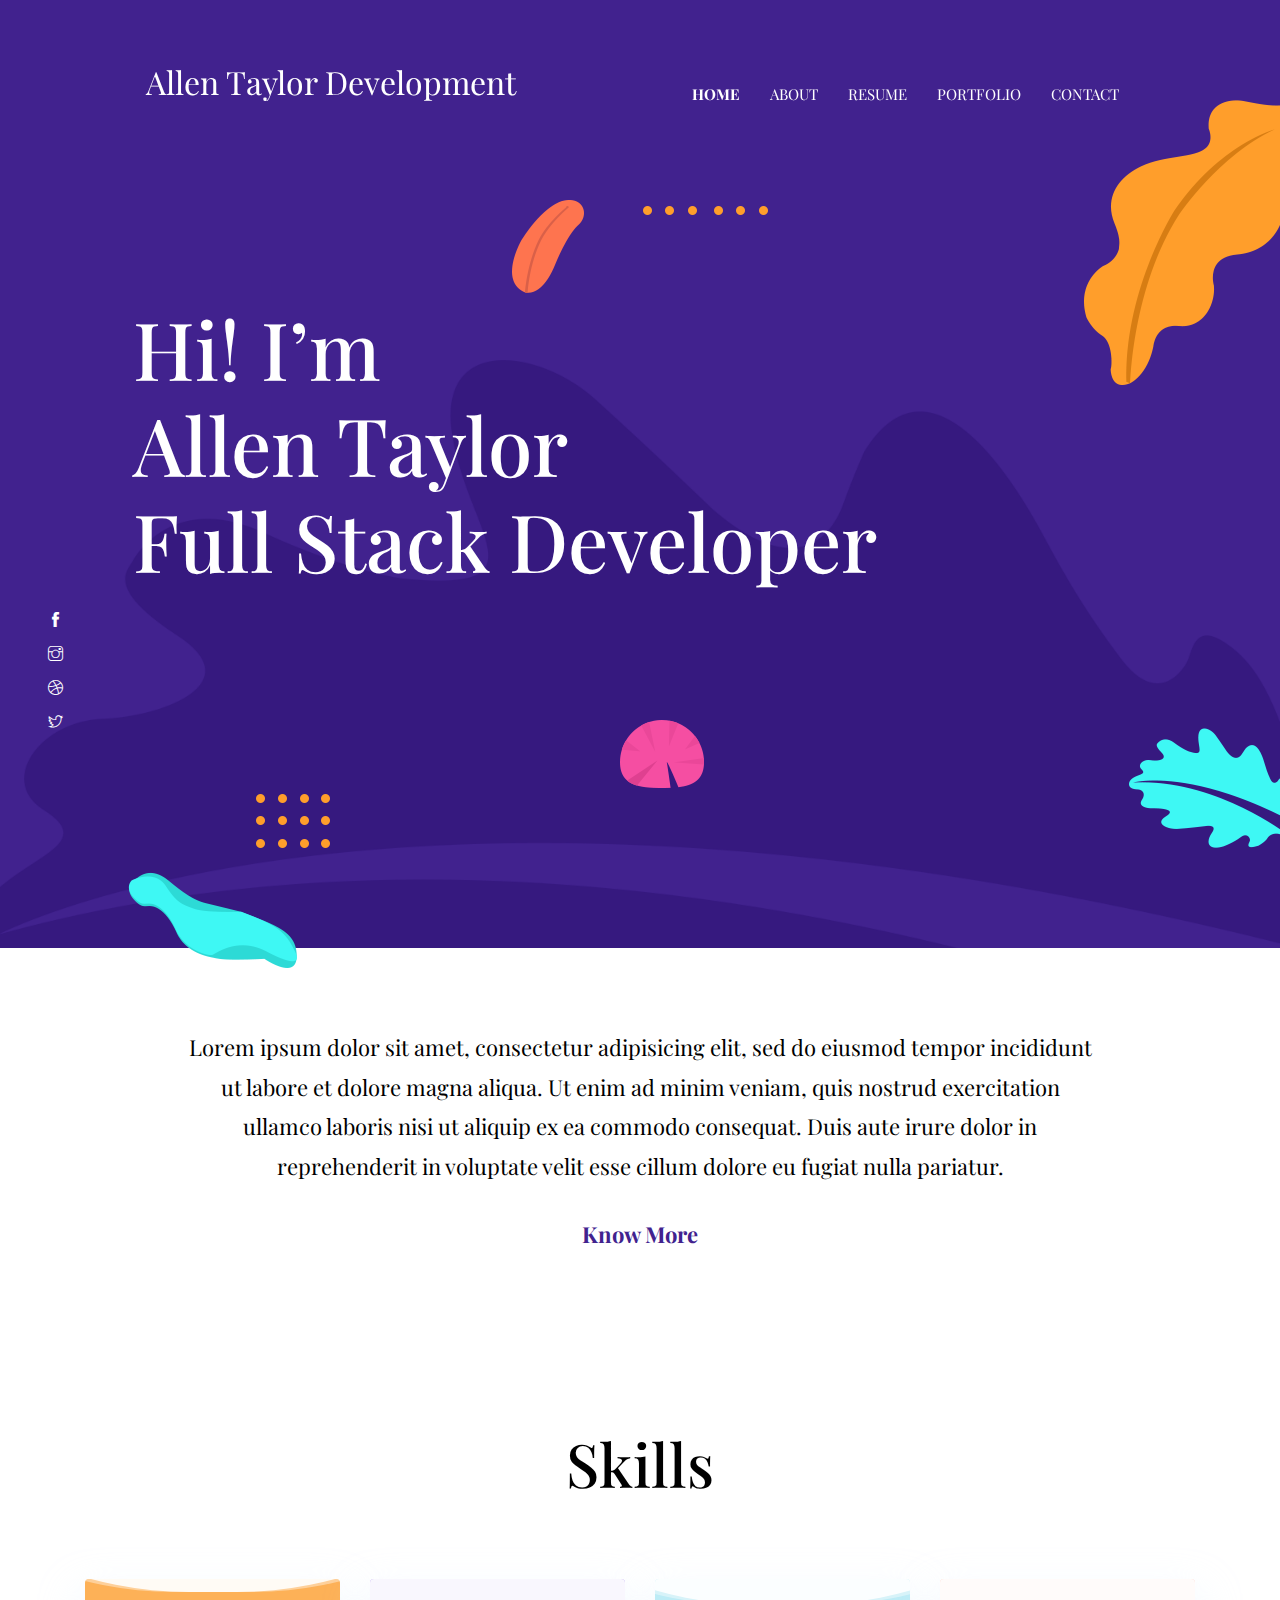
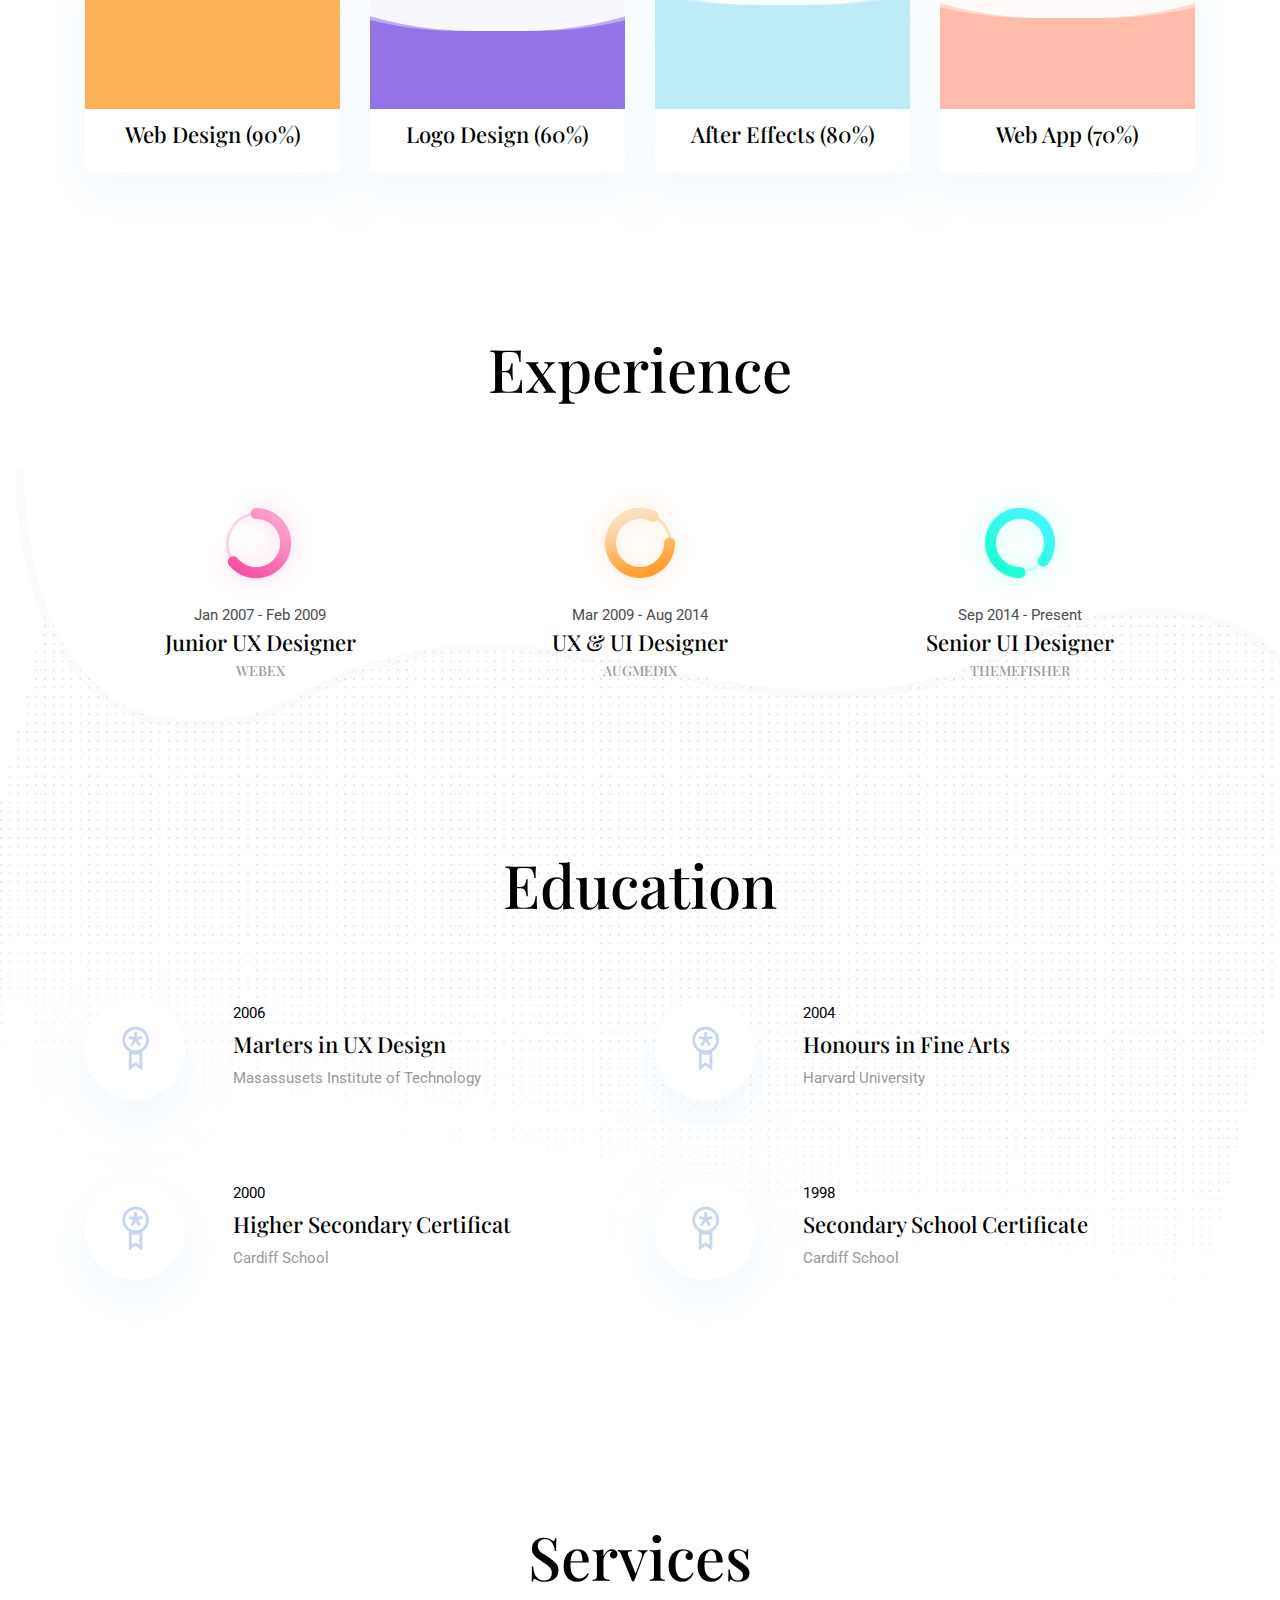
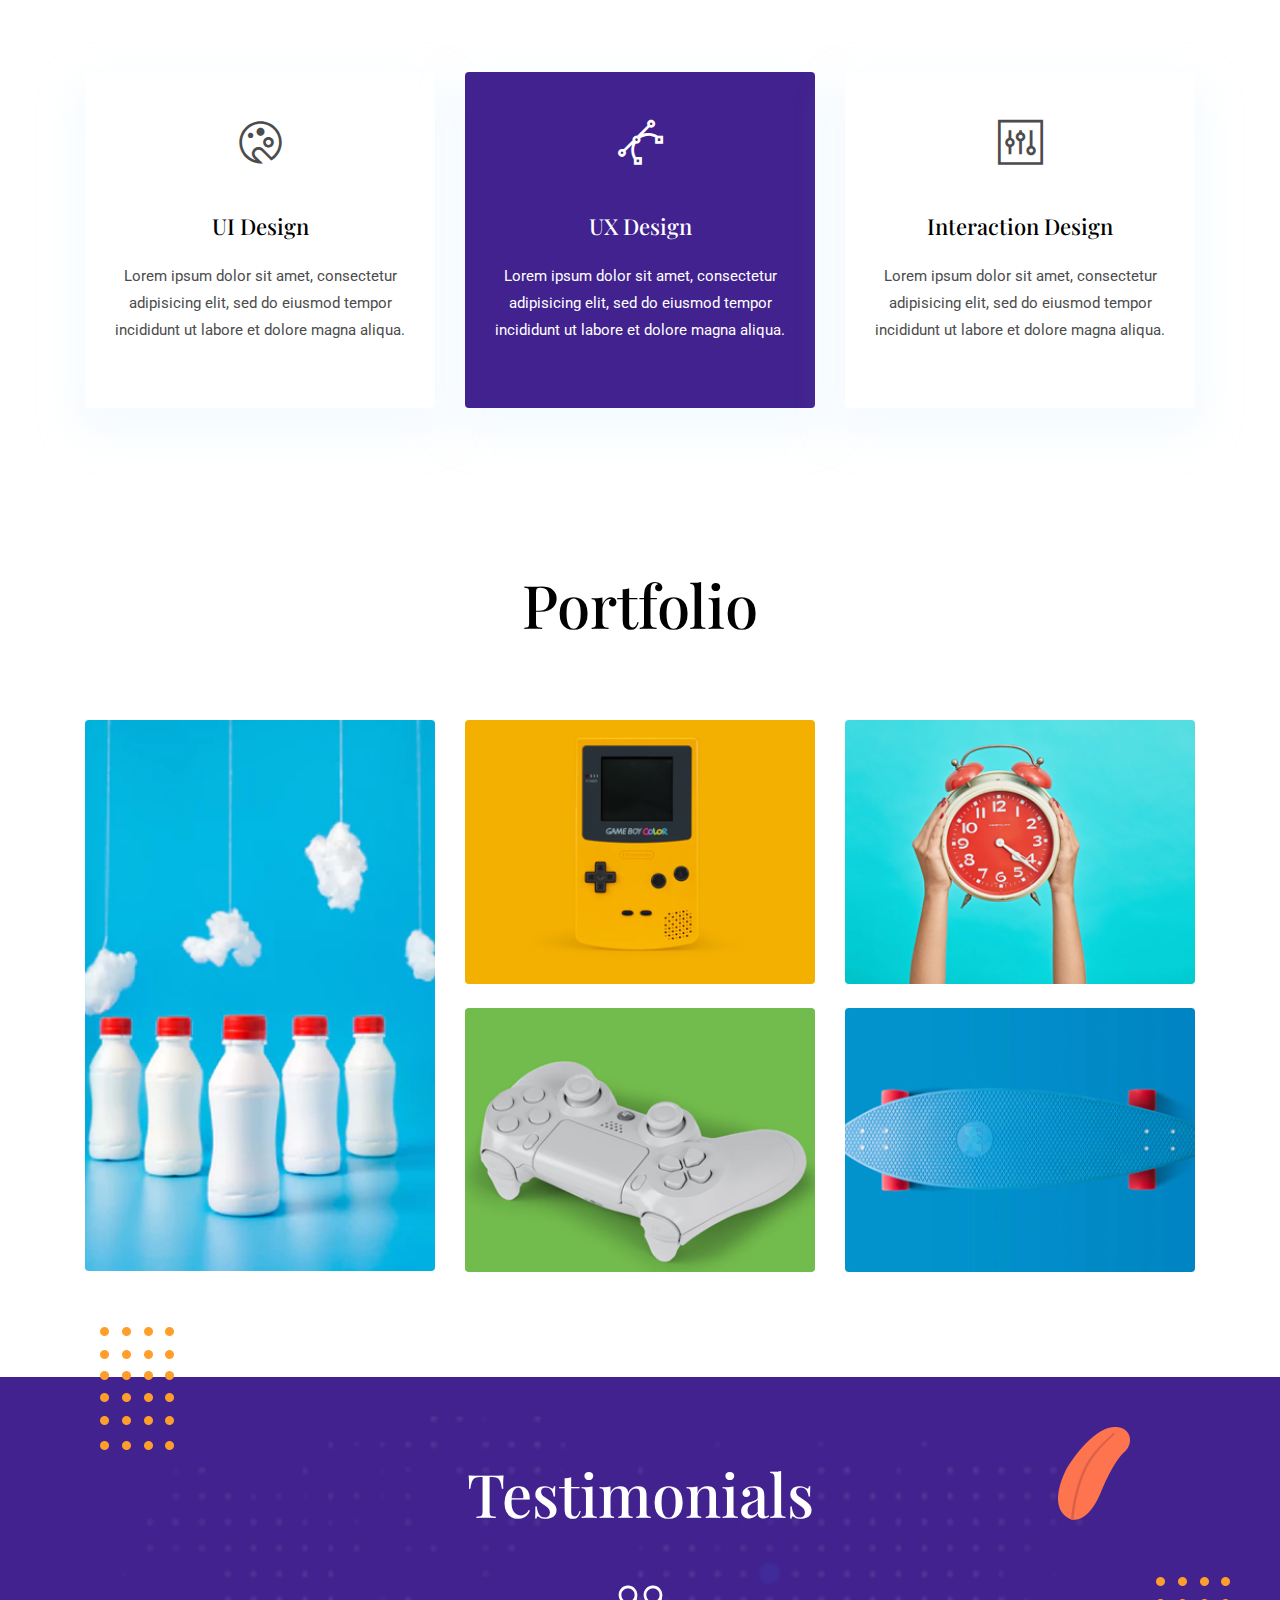
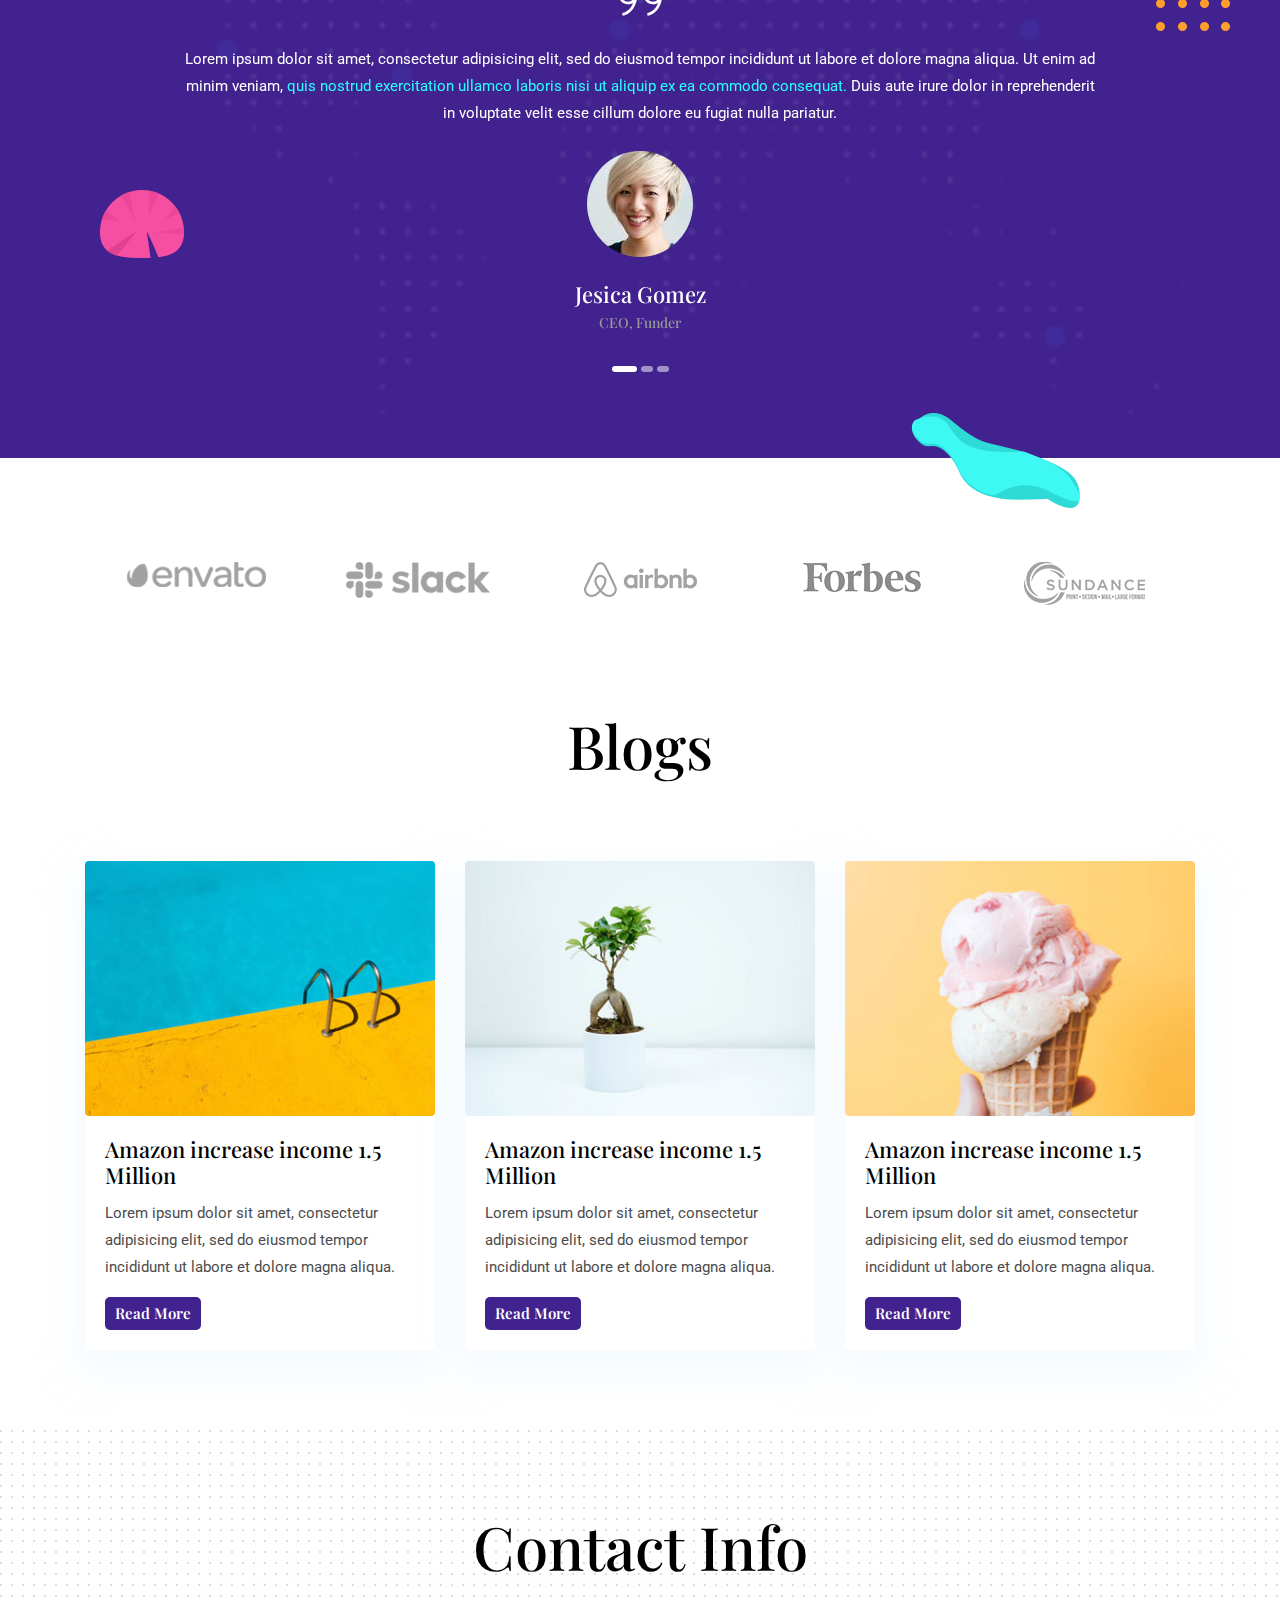
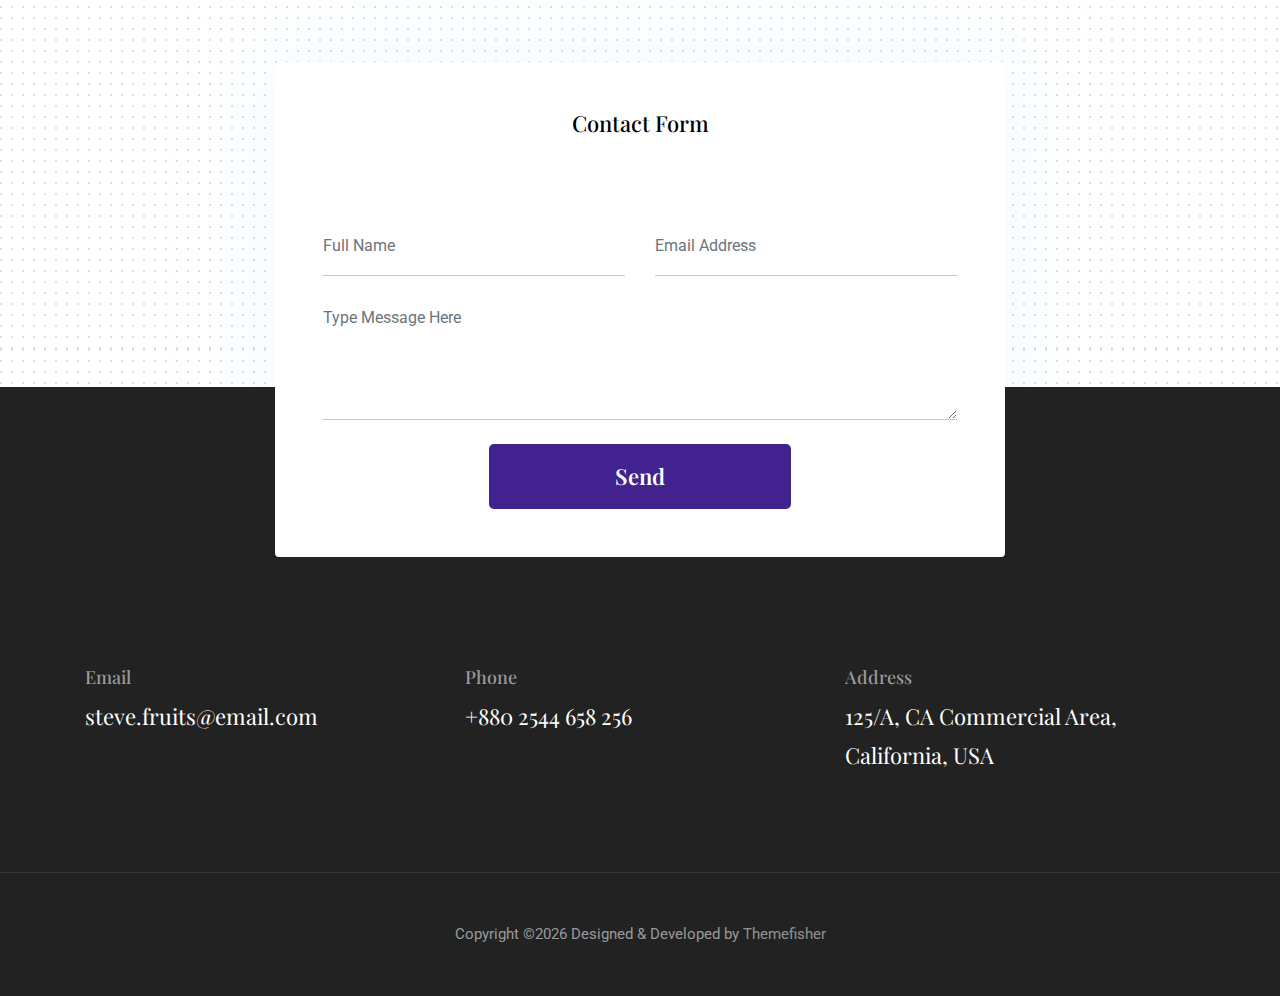
==== index.html @ 37cd65c7 "first commit" ====
<!--
 // WEBSITE: https://themefisher.com
 // TWITTER: https://twitter.com/themefisher
 // FACEBOOK: https://www.facebook.com/themefisher
 // GITHUB: https://github.com/themefisher/
-->

<!-- 
THEME: Kross - Creative Portfolio Template
VERSION: 1.0.0
AUTHOR: Themefisher

HOMEPAGE: https://themefisher.com/products/kross-creative-portfolio-template/
DEMO: https://demo.themefisher.com/kross/
GITHUB: https://github.com/themefisher/meghna-onepage-html5-business-template

Get HUGO Version : https://gethugothemes.com/products/kross-hugo-theme/

WEBSITE: https://themefisher.com
TWITTER: https://twitter.com/themefisher
FACEBOOK: https://www.facebook.com/themefisher
-->

<!DOCTYPE html>
<html lang="en">
<head>

  <!-- Basic Page Needs
  ================================================== -->
  <meta charset="utf-8">
  <title>Allen Taylor - Personal Site</title>

  <!-- Mobile Specific Metas
  ================================================== -->
  <meta http-equiv="X-UA-Compatible" content="IE=edge">
  <meta name="description" content="Creative Portfolio Template">
  <meta name="viewport" content="width=device-width, initial-scale=1.0, maximum-scale=5.0">
  <meta name="author" content="Themefisher">
  <meta name="generator" content="Themefisher Kross Template v1.0">
  <!-- Favicon -->
  <link rel="shortcut icon" type="image/x-icon" href="images/favicon.png" />
  
  <!-- ** Plugins Needed for the Project ** -->
  <!-- Bootstrap -->
  <link rel="stylesheet" href="plugins/bootstrap/bootstrap.min.css">
  <!-- slick slider -->
  <link rel="stylesheet" href="plugins/slick/slick.css">
  <!-- themefy-icon -->
  <link rel="stylesheet" href="plugins/themify-icons/themify-icons.css">

  <!-- Main Stylesheet -->
  <link href="css/style.css" rel="stylesheet">

</head>
<body>
  

<header class="navigation fixed-top">
  <nav class="navbar navbar-expand-lg navbar-dark">
    <a class="navbar-brand font-tertiary h3" href="index.html" id="header">
      <p> Allen Taylor Development</p>
    </a>
    <button class="navbar-toggler" type="button" data-toggle="collapse" data-target="#navigation"
      aria-controls="navigation" aria-expanded="false" aria-label="Toggle navigation">
      <span class="navbar-toggler-icon"></span>
    </button>

    <div class="collapse navbar-collapse text-center" id="navigation">
      <ul class="navbar-nav ml-auto">
        <li class="nav-item active">
          <a class="nav-link" href="index.html">Home</a>
        </li>
        <li class="nav-item">
          <a class="nav-link" href="about.html">about</a>
        </li>
        <li class="nav-item">
          <a class="nav-link" href="resume.html">Resume</a>
        </li>
        <li class="nav-item">
          <a class="nav-link" href="portfolio.html">Portfolio</a>
        </li>
        <li class="nav-item">
          <a class="nav-link" href="contact.html">Contact</a>
        </li>
      </ul>
    </div>
  </nav>
</header>

<!-- hero area -->
<section class="hero-area bg-primary" id="parallax">
  <div class="container">
    <div class="row">
      <div class="col-lg-11 mx-auto">
        <h1 class="text-white font-tertiary">Hi! I’m <br> Allen Taylor <br> Full Stack Developer</h1>
      </div>
    </div>
  </div>
  <div class="layer-bg w-100">
    <img class="img-fluid w-100" src="images/illustrations/leaf-bg.png" alt="bg-shape">
  </div>
  <div class="layer" id="l2">
    <img src="images/illustrations/dots-cyan.png" alt="bg-shape">
  </div>
  <div class="layer" id="l3">
    <img src="images/illustrations/leaf-orange.png" alt="bg-shape">
  </div>
  <div class="layer" id="l4">
    <img src="images/illustrations/dots-orange.png" alt="bg-shape">
  </div>
  <div class="layer" id="l5">
    <img src="images/illustrations/leaf-yellow.png" alt="bg-shape">
  </div>
  <div class="layer" id="l6">
    <img src="images/illustrations/leaf-cyan.png" alt="bg-shape">
  </div>
  <div class="layer" id="l7">
    <img src="images/illustrations/dots-group-orange.png" alt="bg-shape">
  </div>
  <div class="layer" id="l8">
    <img src="images/illustrations/leaf-pink-round.png" alt="bg-shape">
  </div>
  <div class="layer" id="l9">
    <img src="images/illustrations/leaf-cyan-2.png" alt="bg-shape">
  </div>
  <!-- social icon -->
  <ul class="list-unstyled ml-5 mt-3 position-relative zindex-1">
    <li class="mb-3"><a class="text-white" href="https://themefisher.com/"><i class="ti-facebook"></i></a></li>
    <li class="mb-3"><a class="text-white" href="https://themefisher.com/"><i class="ti-instagram"></i></a></li>
    <li class="mb-3"><a class="text-white" href="https://themefisher.com/"><i class="ti-dribbble"></i></a></li>
    <li class="mb-3"><a class="text-white" href="https://themefisher.com/"><i class="ti-twitter"></i></a></li>
  </ul>
  <!-- /social icon -->
</section>
<!-- /hero area -->

<!-- about -->
<section class="section">
  <div class="container">
    <div class="row">
      <div class="col-lg-10 mx-auto text-center">
        <p class="font-secondary paragraph-lg text-dark">Lorem ipsum dolor sit amet, consectetur adipisicing elit, sed
          do eiusmod tempor incididunt ut labore et dolore magna aliqua. Ut enim ad minim veniam, quis nostrud
          exercitation ullamco laboris nisi ut aliquip ex ea commodo consequat. Duis aute irure dolor in reprehenderit
          in voluptate velit esse cillum dolore eu fugiat nulla pariatur.</p>
        <a href="about.html" class="btn btn-transparent">know more</a>
      </div>
    </div>
  </div>
</section>
<!-- /about -->

<!-- skills -->
<section class="section">
  <div class="container">
    <div class="row">
      <div class="col-lg-12 text-center">
        <h2 class="section-title">Skills</h2>
      </div>
      <div class="col-lg-3 col-sm-6 mb-4 mb-lg-0">
        <div class="card shadow text-center">
          <div class="position-relative rounded-top progress-wrapper" data-color="#fdb157">
            <div class="wave" data-progress="90%"></div>
          </div>
          <div class="card-footer bg-white">
            <h4 class="card-title">Web Design (90%)</h4>
          </div>
        </div>
      </div>
      <div class="col-lg-3 col-sm-6 mb-4 mb-lg-0">
        <div class="card shadow text-center">
          <div class="position-relative rounded-top progress-wrapper" data-color="#9473e6">
            <div class="wave" data-progress="60%"></div>
          </div>
          <div class="card-footer bg-white">
            <h4 class="card-title">Logo Design (60%)</h4>
          </div>
        </div>
      </div>
      <div class="col-lg-3 col-sm-6 mb-4 mb-lg-0">
        <div class="card shadow text-center">
          <div class="position-relative rounded-top progress-wrapper" data-color="#bdecf6">
            <div class="wave" data-progress="80%"></div>
          </div>
          <div class="card-footer bg-white">
            <h4 class="card-title">After Effects (80%)</h4>
          </div>
        </div>
      </div>
      <div class="col-lg-3 col-sm-6 mb-4 mb-lg-0">
        <div class="card shadow text-center">
          <div class="position-relative rounded-top progress-wrapper" data-color="#ffbcaa">
            <div class="wave" data-progress="70%"></div>
          </div>
          <div class="card-footer bg-white">
            <h4 class="card-title">Web App (70%)</h4>
          </div>
        </div>
      </div>
    </div>
  </div>
</section>
<!-- /skills -->

<!-- experience -->
<section class="section">
  <div class="container">
    <div class="row justify-content-around">
      <div class="col-lg-12 text-center">
        <h2 class="section-title">Experience</h2>
      </div>
      <div class="col-lg-3 col-md-4 text-center">
        <img src="images/experience/icon-1.png" alt="icon">
        <p class="mb-0">Jan 2007 - Feb 2009</p>
        <h4>Junior UX Designer</h4>
        <h6 class="text-light">WEBEX</h6>
      </div>
      <div class="col-lg-3 col-md-4 text-center">
        <img src="images/experience/icon-2.png" alt="icon">
        <p class="mb-0">Mar 2009 - Aug 2014</p>
        <h4>UX & UI Designer</h4>
        <h6 class="text-light">AUGMEDIX</h6>
      </div>
      <div class="col-lg-3 col-md-4 text-center">
        <img src="images/experience/icon-3.png" alt="icon">
        <p class="mb-0">Sep 2014 - Present</p>
        <h4>Senior UI Designer</h4>
        <h6 class="text-light">THEMEFISHER</h6>
      </div>
    </div>
  </div>
</section>
<!-- ./experience -->

<!-- education -->
<section class="section position-relative">
  <div class="container">
    <div class="row">
      <div class="col-lg-12 text-center">
        <h2 class="section-title">Education</h2>
      </div>
      <div class="col-lg-6 col-md-6 mb-80">
        <div class="d-flex">
          <div class="mr-lg-5 mr-3">
            <i class="ti-medall icon icon-light icon-bg bg-white shadow rounded-circle d-block"></i>
          </div>
          <div>
            <p class="text-dark mb-1">2006</p>
            <h4>Marters in UX Design</h4>
            <p class="mb-0 text-light">Masassusets Institute of Technology</p>
          </div>
        </div>
      </div>
      <div class="col-lg-6 col-md-6 mb-80">
        <div class="d-flex">
          <div class="mr-lg-5 mr-3">
            <i class="ti-medall icon icon-light icon-bg bg-white shadow rounded-circle d-block"></i>
          </div>
          <div>
            <p class="text-dark mb-1">2004</p>
            <h4>Honours in Fine Arts</h4>
            <p class="mb-0 text-light">Harvard University</p>
          </div>
        </div>
      </div>
      <div class="col-lg-6 col-md-6 mb-80">
        <div class="d-flex">
          <div class="mr-lg-5 mr-3">
            <i class="ti-medall icon icon-light icon-bg bg-white shadow rounded-circle d-block"></i>
          </div>
          <div>
            <p class="text-dark mb-1">2000</p>
            <h4>Higher Secondary Certificat</h4>
            <p class="mb-0 text-light">Cardiff School</p>
          </div>
        </div>
      </div>
      <div class="col-lg-6 col-md-6 mb-80">
        <div class="d-flex">
          <div class="mr-lg-5 mr-3">
            <i class="ti-medall icon icon-light icon-bg bg-white shadow rounded-circle d-block"></i>
          </div>
          <div>
            <p class="text-dark mb-1">1998</p>
            <h4>Secondary School Certificate</h4>
            <p class="mb-0 text-light">Cardiff School</p>
          </div>
        </div>
      </div>
    </div>
  </div>
  <!-- bg image -->
  <img class="img-fluid edu-bg-image w-100" src="images/backgrounds/education-bg.png" alt="bg-image">
</section>
<!-- /education -->

<!-- services -->
<section class="section">
  <div class="container">
    <div class="row">
      <div class="col-12 text-center">
        <h2 class="section-title">Services</h2>
      </div>
      <div class="col-md-4 mb-4 mb-md-0">
        <div class="card hover-shadow shadow">
          <div class="card-body text-center px-4 py-5">
            <i class="ti-palette icon mb-5 d-inline-block"></i>
            <h4 class="mb-4">UI Design</h4>
            <p>Lorem ipsum dolor sit amet, consectetur adipisicing elit, sed do eiusmod tempor incididunt ut labore et
              dolore magna aliqua.</p>
          </div>
        </div>
      </div>
      <div class="col-md-4 mb-4 mb-md-0">
        <div class="card active-bg-primary hover-shadow shadow">
          <div class="card-body text-center px-4 py-5">
            <i class="ti-vector icon mb-5 d-inline-block"></i>
            <h4 class="mb-4">UX Design</h4>
            <p>Lorem ipsum dolor sit amet, consectetur adipisicing elit, sed do eiusmod tempor incididunt ut labore et
              dolore magna aliqua.</p>
          </div>
        </div>
      </div>
      <div class="col-md-4 mb-4 mb-md-0">
        <div class="card hover-shadow shadow">
          <div class="card-body text-center px-4 py-5">
            <i class="ti-panel icon mb-5 d-inline-block"></i>
            <h4 class="mb-4">Interaction Design</h4>
            <p>Lorem ipsum dolor sit amet, consectetur adipisicing elit, sed do eiusmod tempor incididunt ut labore et
              dolore magna aliqua.</p>
          </div>
        </div>
      </div>
    </div>
  </div>
</section>
<!-- /services -->

<!-- portfolio -->
<section class="section">
  <div class="container">
    <div class="row">
      <div class="col-12 text-center">
        <h2 class="section-title">Portfolio</h2>
      </div>
    </div>
    <div class="row shuffle-wrapper">
      <div class="col-lg-4 col-6 mb-4 shuffle-item">
        <div class="position-relative rounded hover-wrapper">
          <img src="images/portfolio/item-1.png" alt="portfolio-image" class="img-fluid rounded w-100">
          <div class="hover-overlay">
            <div class="hover-content">
              <a class="btn btn-light btn-sm" href="#!">view project</a>
            </div>
          </div>
        </div>
      </div>
      <div class="col-lg-4 col-6 mb-4 shuffle-item">
        <div class="position-relative rounded hover-wrapper">
          <img src="images/portfolio/item-2.png" alt="portfolio-image" class="img-fluid rounded w-100">
          <div class="hover-overlay">
            <div class="hover-content">
              <a class="btn btn-light btn-sm" href="#!">view project</a>
            </div>
          </div>
        </div>
      </div>
      <div class="col-lg-4 col-6 mb-4 shuffle-item">
        <div class="position-relative rounded hover-wrapper">
          <img src="images/portfolio/item-3.png" alt="portfolio-image" class="img-fluid rounded w-100">
          <div class="hover-overlay">
            <div class="hover-content">
              <a class="btn btn-light btn-sm" href="#!">view project</a>
            </div>
          </div>
        </div>
      </div>
      <div class="col-lg-4 col-6 mb-4 shuffle-item">
        <div class="position-relative rounded hover-wrapper">
          <img src="images/portfolio/item-4.png" alt="portfolio-image" class="img-fluid rounded w-100">
          <div class="hover-overlay">
            <div class="hover-content">
              <a class="btn btn-light btn-sm" href="#!">view project</a>
            </div>
          </div>
        </div>
      </div>
      <div class="col-lg-4 col-6 mb-4 shuffle-item">
        <div class="position-relative rounded hover-wrapper">
          <img src="images/portfolio/item-5.png" alt="portfolio-image" class="img-fluid rounded w-100">
          <div class="hover-overlay">
            <div class="hover-content">
              <a class="btn btn-light btn-sm" href="#!">view project</a>
            </div>
          </div>
        </div>
      </div>
    </div>
  </div>
</section>
<!-- /portfolio -->

<!-- testimonial -->
<section class="section bg-primary position-relative testimonial-bg-shapes">
  <div class="container">
    <div class="row">
      <div class="col-12 text-center">
        <h2 class="section-title text-white mb-5">Testimonials</h2>
      </div>
      <div class="col-lg-10 mx-auto testimonial-slider">
        <!-- slider-item -->
        <div class="text-center testimonial-content">
          <i class="ti-quote-right text-white icon mb-4 d-inline-block"></i>
          <p class="text-white mb-4">Lorem ipsum dolor sit amet, consectetur adipisicing elit, sed do eiusmod tempor
            incididunt ut labore et dolore magna aliqua. Ut enim ad minim veniam, <strong>quis nostrud exercitation
              ullamco laboris nisi ut aliquip ex ea commodo consequat.</strong> Duis aute irure dolor in reprehenderit
            in voluptate velit esse cillum dolore eu fugiat nulla pariatur.</p>
          <img class="img-fluid rounded-circle mb-4 d-inline-block" src="images/testimonial/client-1.png"
            alt="client-image">
          <h4 class="text-white">Jesica Gomez</h4>
          <h6 class="text-light mb-4">CEO, Funder</h6>
        </div>
        <!-- slider-item -->
        <div class="text-center testimonial-content">
          <i class="ti-quote-right text-white icon mb-4 d-inline-block"></i>
          <p class="text-white mb-4">Lorem ipsum dolor sit amet, consectetur adipisicing elit, sed do eiusmod tempor
            incididunt ut labore et dolore magna aliqua. Ut enim ad minim veniam, <strong>quis nostrud exercitation
              ullamco
              laboris nisi ut aliquip ex ea commodo consequat.</strong> Duis aute irure dolor in reprehenderit in
            voluptate velit
            esse cillum dolore eu fugiat nulla pariatur.</p>
          <img class="img-fluid rounded-circle mb-4 d-inline-block" src="images/testimonial/client-1.png"
            alt="client-image">
          <h4 class="text-white">Jesica Gomez</h4>
          <h6 class="text-light mb-4">CEO, Funder</h6>
        </div>
        <!-- slider-item -->
        <div class="text-center testimonial-content">
          <i class="ti-quote-right text-white icon mb-4 d-inline-block"></i>
          <p class="text-white mb-4">Lorem ipsum dolor sit amet, consectetur adipisicing elit, sed do eiusmod tempor
            incididunt ut labore et dolore magna aliqua. Ut enim ad minim veniam, <strong>quis nostrud exercitation
              ullamco
              laboris nisi ut aliquip ex ea commodo consequat.</strong> Duis aute irure dolor in reprehenderit in
            voluptate velit
            esse cillum dolore eu fugiat nulla pariatur.</p>
          <img class="img-fluid rounded-circle mb-4 d-inline-block" src="images/testimonial/client-1.png"
            alt="client-image">
          <h4 class="text-white">Jesica Gomez</h4>
          <h6 class="text-light mb-4">CEO, Funder</h6>
        </div>
      </div>
    </div>
  </div>
  <!-- bg shapes -->
  <img src="images/backgrounds/map.png" alt="map" class="img-fluid bg-map">
  <img src="images/illustrations/dots-group-v.png" alt="bg-shape" class="img-fluid bg-shape-1">
  <img src="images/illustrations/leaf-orange.png" alt="bg-shape" class="img-fluid bg-shape-2">
  <img src="images/illustrations/dots-group-sm.png" alt="bg-shape" class="img-fluid bg-shape-3">
  <img src="images/illustrations/leaf-pink-round.png" alt="bg-shape" class="img-fluid bg-shape-4">
  <img src="images/illustrations/leaf-cyan.png" alt="bg-shape" class="img-fluid bg-shape-5">
</section>
<!-- /testimonial -->

<!-- client logo slider -->
<section class="section pb-0">
  <div class="container">
    <div class="client-logo-slider d-flex align-items-center">
      <a href="contact.html" class="text-center d-block outline-0 p-4"><img class="d-unset img-fluid"
          src="images/clients-logo/client-logo-1.png" alt="client-logo"></a>
      <a href="contact.html" class="text-center d-block outline-0 p-4"><img class="d-unset img-fluid"
          src="images/clients-logo/client-logo-2.png" alt="client-logo"></a>
      <a href="contact.html" class="text-center d-block outline-0 p-4"><img class="d-unset img-fluid"
          src="images/clients-logo/client-logo-3.png" alt="client-logo"></a>
      <a href="contact.html" class="text-center d-block outline-0 p-4"><img class="d-unset img-fluid"
          src="images/clients-logo/client-logo-4.png" alt="client-logo"></a>
      <a href="contact.html" class="text-center d-block outline-0 p-4"><img class="d-unset img-fluid"
          src="images/clients-logo/client-logo-5.png" alt="client-logo"></a>
      <a href="contact.html" class="text-center d-block outline-0 p-4"><img class="d-unset img-fluid"
          src="images/clients-logo/client-logo-1.png" alt="client-logo"></a>
      <a href="contact.html" class="text-center d-block outline-0 p-4"><img class="d-unset img-fluid"
          src="images/clients-logo/client-logo-2.png" alt="client-logo"></a>
      <a href="contact.html" class="text-center d-block outline-0 p-4"><img class="d-unset img-fluid"
          src="images/clients-logo/client-logo-3.png" alt="client-logo"></a>
      <a href="contact.html" class="text-center d-block outline-0 p-4"><img class="d-unset img-fluid"
          src="images/clients-logo/client-logo-4.png" alt="client-logo"></a>
      <a href="contact.html" class="text-center d-block outline-0 p-4"><img class="d-unset img-fluid"
          src="images/clients-logo/client-logo-5.png" alt="client-logo"></a>
    </div>
  </div>
</section>
<!-- /client logo slider -->

<!-- blog -->
<section class="section">
  <div class="container">
    <div class="row">
      <div class="col-12 text-center">
        <h2 class="section-title">Blogs</h2>
      </div>
      <div class="col-lg-4 col-sm-6 mb-4 mb-lg-0">
        <article class="card shadow">
          <img class="rounded card-img-top" src="images/blog/post-3.jpg" alt="post-thumb">
          <div class="card-body">
            <h4 class="card-title"><a class="text-dark" href="blog-single.html">Amazon increase income 1.5 Million</a>
            </h4>
            <p class="cars-text">Lorem ipsum dolor sit amet, consectetur adipisicing elit, sed do eiusmod tempor
              incididunt ut labore et
              dolore magna aliqua.</p>
            <a href="blog-single.html" class="btn btn-xs btn-primary">Read More</a>
          </div>
        </article>
      </div>
      <div class="col-lg-4 col-sm-6 mb-4 mb-lg-0">
        <article class="card shadow">
          <img class="rounded card-img-top" src="images/blog/post-4.jpg" alt="post-thumb">
          <div class="card-body">
            <h4 class="card-title"><a class="text-dark" href="blog-single.html">Amazon increase income 1.5 Million</a>
            </h4>
            <p class="cars-text">Lorem ipsum dolor sit amet, consectetur adipisicing elit, sed do eiusmod tempor
              incididunt ut labore et
              dolore magna aliqua.</p>
            <a href="blog-single.html" class="btn btn-xs btn-primary">Read More</a>
          </div>
        </article>
      </div>
      <div class="col-lg-4 col-sm-6 mb-4 mb-lg-0">
        <article class="card shadow">
          <img class="rounded card-img-top" src="images/blog/post-2.jpg" alt="post-thumb">
          <div class="card-body">
            <h4 class="card-title"><a class="text-dark" href="blog-single.html">Amazon increase income 1.5 Million</a>
            </h4>
            <p class="cars-text">Lorem ipsum dolor sit amet, consectetur adipisicing elit, sed do eiusmod tempor
              incididunt ut labore et
              dolore magna aliqua.</p>
            <a href="blog-single.html" class="btn btn-xs btn-primary">Read More</a>
          </div>
        </article>
      </div>
    </div>
  </div>
</section>
<!-- /blog -->

<!-- contact -->
<section class="section section-on-footer" data-background="images/backgrounds/bg-dots.png">
  <div class="container">
    <div class="row">
      <div class="col-12 text-center">
        <h2 class="section-title">Contact Info</h2>
      </div>
      <div class="col-lg-8 mx-auto">
        <div class="bg-white rounded text-center p-5 shadow-down">
          <h4 class="mb-80">Contact Form</h4>
          <form action="#" class="row">
            <div class="col-md-6">
              <input type="text" id="name" name="name" placeholder="Full Name" class="form-control px-0 mb-4" required>
            </div>
            <div class="col-md-6">
              <input type="email" id="email" name="email" placeholder="Email Address" class="form-control px-0 mb-4" required>
            </div>
            <div class="col-12">
              <textarea name="message" id="message" class="form-control px-0 mb-4"
                placeholder="Type Message Here" required></textarea>
            </div>
            <div class="col-lg-6 col-10 mx-auto">
              <button class="btn btn-primary w-100">send</button>
            </div>
          </form>
        </div>
      </div>
    </div>
  </div>
</section>
<!-- /contact -->

<!-- footer -->
<footer class="bg-dark footer-section">
  <div class="section">
    <div class="container">
      <div class="row">
        <div class="col-md-4">
          <h5 class="text-light">Email</h5>
          <p class="text-white paragraph-lg font-secondary">steve.fruits@email.com</p>
        </div>
        <div class="col-md-4">
          <h5 class="text-light">Phone</h5>
          <p class="text-white paragraph-lg font-secondary">+880 2544 658 256</p>
        </div>
        <div class="col-md-4">
          <h5 class="text-light">Address</h5>
          <p class="text-white paragraph-lg font-secondary">125/A, CA Commercial Area, California, USA</p>
        </div>
      </div>
    </div>
  </div>
  <div class="border-top text-center border-dark py-5">
    <p class="mb-0 text-light">Copyright &copy;<script>
        var CurrentYear = new Date().getFullYear()
        document.write(CurrentYear)
      </script> Designed &amp; Developed by <a class="text-white-50" href="Themefisher">Themefisher</a></p>
  </div>
</footer>
<!-- /footer -->

<!-- jQuery -->
<script src="plugins/jQuery/jquery.min.js"></script>
<!-- Bootstrap JS -->
<script src="plugins/bootstrap/bootstrap.min.js"></script>
<!-- slick slider -->
<script src="plugins/slick/slick.min.js"></script>
<!-- filter -->
<script src="plugins/shuffle/shuffle.min.js"></script>

<!-- Main Script -->
<script src="js/script.js"></script>

</body>
</html>
---- plugins/themify-icons/themify-icons.css ----
@font-face{font-family:themify;src:url(fonts/themify.eot?-fvbane);src:url(fonts/themify.eot?#iefix-fvbane) format('embedded-opentype'),url(fonts/themify.woff?-fvbane) format('woff'),url(fonts/themify.ttf?-fvbane) format('truetype'),url(fonts/themify.svg?-fvbane#themify) format('svg');font-weight:400;font-style:normal}[class*=" ti-"],[class^=ti-]{font-family:themify;speak:none;font-style:normal;font-weight:400;font-variant:normal;text-transform:none;line-height:1;-webkit-font-smoothing:antialiased;-moz-osx-font-smoothing:grayscale}.ti-wand:before{content:"\e600"}.ti-volume:before{content:"\e601"}.ti-user:before{content:"\e602"}.ti-unlock:before{content:"\e603"}.ti-unlink:before{content:"\e604"}.ti-trash:before{content:"\e605"}.ti-thought:before{content:"\e606"}.ti-target:before{content:"\e607"}.ti-tag:before{content:"\e608"}.ti-tablet:before{content:"\e609"}.ti-star:before{content:"\e60a"}.ti-spray:before{content:"\e60b"}.ti-signal:before{content:"\e60c"}.ti-shopping-cart:before{content:"\e60d"}.ti-shopping-cart-full:before{content:"\e60e"}.ti-settings:before{content:"\e60f"}.ti-search:before{content:"\e610"}.ti-zoom-in:before{content:"\e611"}.ti-zoom-out:before{content:"\e612"}.ti-cut:before{content:"\e613"}.ti-ruler:before{content:"\e614"}.ti-ruler-pencil:before{content:"\e615"}.ti-ruler-alt:before{content:"\e616"}.ti-bookmark:before{content:"\e617"}.ti-bookmark-alt:before{content:"\e618"}.ti-reload:before{content:"\e619"}.ti-plus:before{content:"\e61a"}.ti-pin:before{content:"\e61b"}.ti-pencil:before{content:"\e61c"}.ti-pencil-alt:before{content:"\e61d"}.ti-paint-roller:before{content:"\e61e"}.ti-paint-bucket:before{content:"\e61f"}.ti-na:before{content:"\e620"}.ti-mobile:before{content:"\e621"}.ti-minus:before{content:"\e622"}.ti-medall:before{content:"\e623"}.ti-medall-alt:before{content:"\e624"}.ti-marker:before{content:"\e625"}.ti-marker-alt:before{content:"\e626"}.ti-arrow-up:before{content:"\e627"}.ti-arrow-right:before{content:"\e628"}.ti-arrow-left:before{content:"\e629"}.ti-arrow-down:before{content:"\e62a"}.ti-lock:before{content:"\e62b"}.ti-location-arrow:before{content:"\e62c"}.ti-link:before{content:"\e62d"}.ti-layout:before{content:"\e62e"}.ti-layers:before{content:"\e62f"}.ti-layers-alt:before{content:"\e630"}.ti-key:before{content:"\e631"}.ti-import:before{content:"\e632"}.ti-image:before{content:"\e633"}.ti-heart:before{content:"\e634"}.ti-heart-broken:before{content:"\e635"}.ti-hand-stop:before{content:"\e636"}.ti-hand-open:before{content:"\e637"}.ti-hand-drag:before{content:"\e638"}.ti-folder:before{content:"\e639"}.ti-flag:before{content:"\e63a"}.ti-flag-alt:before{content:"\e63b"}.ti-flag-alt-2:before{content:"\e63c"}.ti-eye:before{content:"\e63d"}.ti-export:before{content:"\e63e"}.ti-exchange-vertical:before{content:"\e63f"}.ti-desktop:before{content:"\e640"}.ti-cup:before{content:"\e641"}.ti-crown:before{content:"\e642"}.ti-comments:before{content:"\e643"}.ti-comment:before{content:"\e644"}.ti-comment-alt:before{content:"\e645"}.ti-close:before{content:"\e646"}.ti-clip:before{content:"\e647"}.ti-angle-up:before{content:"\e648"}.ti-angle-right:before{content:"\e649"}.ti-angle-left:before{content:"\e64a"}.ti-angle-down:before{content:"\e64b"}.ti-check:before{content:"\e64c"}.ti-check-box:before{content:"\e64d"}.ti-camera:before{content:"\e64e"}.ti-announcement:before{content:"\e64f"}.ti-brush:before{content:"\e650"}.ti-briefcase:before{content:"\e651"}.ti-bolt:before{content:"\e652"}.ti-bolt-alt:before{content:"\e653"}.ti-blackboard:before{content:"\e654"}.ti-bag:before{content:"\e655"}.ti-move:before{content:"\e656"}.ti-arrows-vertical:before{content:"\e657"}.ti-arrows-horizontal:before{content:"\e658"}.ti-fullscreen:before{content:"\e659"}.ti-arrow-top-right:before{content:"\e65a"}.ti-arrow-top-left:before{content:"\e65b"}.ti-arrow-circle-up:before{content:"\e65c"}.ti-arrow-circle-right:before{content:"\e65d"}.ti-arrow-circle-left:before{content:"\e65e"}.ti-arrow-circle-down:before{content:"\e65f"}.ti-angle-double-up:before{content:"\e660"}.ti-angle-double-right:before{content:"\e661"}.ti-angle-double-left:before{content:"\e662"}.ti-angle-double-down:before{content:"\e663"}.ti-zip:before{content:"\e664"}.ti-world:before{content:"\e665"}.ti-wheelchair:before{content:"\e666"}.ti-view-list:before{content:"\e667"}.ti-view-list-alt:before{content:"\e668"}.ti-view-grid:before{content:"\e669"}.ti-uppercase:before{content:"\e66a"}.ti-upload:before{content:"\e66b"}.ti-underline:before{content:"\e66c"}.ti-truck:before{content:"\e66d"}.ti-timer:before{content:"\e66e"}.ti-ticket:before{content:"\e66f"}.ti-thumb-up:before{content:"\e670"}.ti-thumb-down:before{content:"\e671"}.ti-text:before{content:"\e672"}.ti-stats-up:before{content:"\e673"}.ti-stats-down:before{content:"\e674"}.ti-split-v:before{content:"\e675"}.ti-split-h:before{content:"\e676"}.ti-smallcap:before{content:"\e677"}.ti-shine:before{content:"\e678"}.ti-shift-right:before{content:"\e679"}.ti-shift-left:before{content:"\e67a"}.ti-shield:before{content:"\e67b"}.ti-notepad:before{content:"\e67c"}.ti-server:before{content:"\e67d"}.ti-quote-right:before{content:"\e67e"}.ti-quote-left:before{content:"\e67f"}.ti-pulse:before{content:"\e680"}.ti-printer:before{content:"\e681"}.ti-power-off:before{content:"\e682"}.ti-plug:before{content:"\e683"}.ti-pie-chart:before{content:"\e684"}.ti-paragraph:before{content:"\e685"}.ti-panel:before{content:"\e686"}.ti-package:before{content:"\e687"}.ti-music:before{content:"\e688"}.ti-music-alt:before{content:"\e689"}.ti-mouse:before{content:"\e68a"}.ti-mouse-alt:before{content:"\e68b"}.ti-money:before{content:"\e68c"}.ti-microphone:before{content:"\e68d"}.ti-menu:before{content:"\e68e"}.ti-menu-alt:before{content:"\e68f"}.ti-map:before{content:"\e690"}.ti-map-alt:before{content:"\e691"}.ti-loop:before{content:"\e692"}.ti-location-pin:before{content:"\e693"}.ti-list:before{content:"\e694"}.ti-light-bulb:before{content:"\e695"}.ti-Italic:before{content:"\e696"}.ti-info:before{content:"\e697"}.ti-infinite:before{content:"\e698"}.ti-id-badge:before{content:"\e699"}.ti-hummer:before{content:"\e69a"}.ti-home:before{content:"\e69b"}.ti-help:before{content:"\e69c"}.ti-headphone:before{content:"\e69d"}.ti-harddrives:before{content:"\e69e"}.ti-harddrive:before{content:"\e69f"}.ti-gift:before{content:"\e6a0"}.ti-game:before{content:"\e6a1"}.ti-filter:before{content:"\e6a2"}.ti-files:before{content:"\e6a3"}.ti-file:before{content:"\e6a4"}.ti-eraser:before{content:"\e6a5"}.ti-envelope:before{content:"\e6a6"}.ti-download:before{content:"\e6a7"}.ti-direction:before{content:"\e6a8"}.ti-direction-alt:before{content:"\e6a9"}.ti-dashboard:before{content:"\e6aa"}.ti-control-stop:before{content:"\e6ab"}.ti-control-shuffle:before{content:"\e6ac"}.ti-control-play:before{content:"\e6ad"}.ti-control-pause:before{content:"\e6ae"}.ti-control-forward:before{content:"\e6af"}.ti-control-backward:before{content:"\e6b0"}.ti-cloud:before{content:"\e6b1"}.ti-cloud-up:before{content:"\e6b2"}.ti-cloud-down:before{content:"\e6b3"}.ti-clipboard:before{content:"\e6b4"}.ti-car:before{content:"\e6b5"}.ti-calendar:before{content:"\e6b6"}.ti-book:before{content:"\e6b7"}.ti-bell:before{content:"\e6b8"}.ti-basketball:before{content:"\e6b9"}.ti-bar-chart:before{content:"\e6ba"}.ti-bar-chart-alt:before{content:"\e6bb"}.ti-back-right:before{content:"\e6bc"}.ti-back-left:before{content:"\e6bd"}.ti-arrows-corner:before{content:"\e6be"}.ti-archive:before{content:"\e6bf"}.ti-anchor:before{content:"\e6c0"}.ti-align-right:before{content:"\e6c1"}.ti-align-left:before{content:"\e6c2"}.ti-align-justify:before{content:"\e6c3"}.ti-align-center:before{content:"\e6c4"}.ti-alert:before{content:"\e6c5"}.ti-alarm-clock:before{content:"\e6c6"}.ti-agenda:before{content:"\e6c7"}.ti-write:before{content:"\e6c8"}.ti-window:before{content:"\e6c9"}.ti-widgetized:before{content:"\e6ca"}.ti-widget:before{content:"\e6cb"}.ti-widget-alt:before{content:"\e6cc"}.ti-wallet:before{content:"\e6cd"}.ti-video-clapper:before{content:"\e6ce"}.ti-video-camera:before{content:"\e6cf"}.ti-vector:before{content:"\e6d0"}.ti-themify-logo:before{content:"\e6d1"}.ti-themify-favicon:before{content:"\e6d2"}.ti-themify-favicon-alt:before{content:"\e6d3"}.ti-support:before{content:"\e6d4"}.ti-stamp:before{content:"\e6d5"}.ti-split-v-alt:before{content:"\e6d6"}.ti-slice:before{content:"\e6d7"}.ti-shortcode:before{content:"\e6d8"}.ti-shift-right-alt:before{content:"\e6d9"}.ti-shift-left-alt:before{content:"\e6da"}.ti-ruler-alt-2:before{content:"\e6db"}.ti-receipt:before{content:"\e6dc"}.ti-pin2:before{content:"\e6dd"}.ti-pin-alt:before{content:"\e6de"}.ti-pencil-alt2:before{content:"\e6df"}.ti-palette:before{content:"\e6e0"}.ti-more:before{content:"\e6e1"}.ti-more-alt:before{content:"\e6e2"}.ti-microphone-alt:before{content:"\e6e3"}.ti-magnet:before{content:"\e6e4"}.ti-line-double:before{content:"\e6e5"}.ti-line-dotted:before{content:"\e6e6"}.ti-line-dashed:before{content:"\e6e7"}.ti-layout-width-full:before{content:"\e6e8"}.ti-layout-width-default:before{content:"\e6e9"}.ti-layout-width-default-alt:before{content:"\e6ea"}.ti-layout-tab:before{content:"\e6eb"}.ti-layout-tab-window:before{content:"\e6ec"}.ti-layout-tab-v:before{content:"\e6ed"}.ti-layout-tab-min:before{content:"\e6ee"}.ti-layout-slider:before{content:"\e6ef"}.ti-layout-slider-alt:before{content:"\e6f0"}.ti-layout-sidebar-right:before{content:"\e6f1"}.ti-layout-sidebar-none:before{content:"\e6f2"}.ti-layout-sidebar-left:before{content:"\e6f3"}.ti-layout-placeholder:before{content:"\e6f4"}.ti-layout-menu:before{content:"\e6f5"}.ti-layout-menu-v:before{content:"\e6f6"}.ti-layout-menu-separated:before{content:"\e6f7"}.ti-layout-menu-full:before{content:"\e6f8"}.ti-layout-media-right-alt:before{content:"\e6f9"}.ti-layout-media-right:before{content:"\e6fa"}.ti-layout-media-overlay:before{content:"\e6fb"}.ti-layout-media-overlay-alt:before{content:"\e6fc"}.ti-layout-media-overlay-alt-2:before{content:"\e6fd"}.ti-layout-media-left-alt:before{content:"\e6fe"}.ti-layout-media-left:before{content:"\e6ff"}.ti-layout-media-center-alt:before{content:"\e700"}.ti-layout-media-center:before{content:"\e701"}.ti-layout-list-thumb:before{content:"\e702"}.ti-layout-list-thumb-alt:before{content:"\e703"}.ti-layout-list-post:before{content:"\e704"}.ti-layout-list-large-image:before{content:"\e705"}.ti-layout-line-solid:before{content:"\e706"}.ti-layout-grid4:before{content:"\e707"}.ti-layout-grid3:before{content:"\e708"}.ti-layout-grid2:before{content:"\e709"}.ti-layout-grid2-thumb:before{content:"\e70a"}.ti-layout-cta-right:before{content:"\e70b"}.ti-layout-cta-left:before{content:"\e70c"}.ti-layout-cta-center:before{content:"\e70d"}.ti-layout-cta-btn-right:before{content:"\e70e"}.ti-layout-cta-btn-left:before{content:"\e70f"}.ti-layout-column4:before{content:"\e710"}.ti-layout-column3:before{content:"\e711"}.ti-layout-column2:before{content:"\e712"}.ti-layout-accordion-separated:before{content:"\e713"}.ti-layout-accordion-merged:before{content:"\e714"}.ti-layout-accordion-list:before{content:"\e715"}.ti-ink-pen:before{content:"\e716"}.ti-info-alt:before{content:"\e717"}.ti-help-alt:before{content:"\e718"}.ti-headphone-alt:before{content:"\e719"}.ti-hand-point-up:before{content:"\e71a"}.ti-hand-point-right:before{content:"\e71b"}.ti-hand-point-left:before{content:"\e71c"}.ti-hand-point-down:before{content:"\e71d"}.ti-gallery:before{content:"\e71e"}.ti-face-smile:before{content:"\e71f"}.ti-face-sad:before{content:"\e720"}.ti-credit-card:before{content:"\e721"}.ti-control-skip-forward:before{content:"\e722"}.ti-control-skip-backward:before{content:"\e723"}.ti-control-record:before{content:"\e724"}.ti-control-eject:before{content:"\e725"}.ti-comments-smiley:before{content:"\e726"}.ti-brush-alt:before{content:"\e727"}.ti-youtube:before{content:"\e728"}.ti-vimeo:before{content:"\e729"}.ti-twitter:before{content:"\e72a"}.ti-time:before{content:"\e72b"}.ti-tumblr:before{content:"\e72c"}.ti-skype:before{content:"\e72d"}.ti-share:before{content:"\e72e"}.ti-share-alt:before{content:"\e72f"}.ti-rocket:before{content:"\e730"}.ti-pinterest:before{content:"\e731"}.ti-new-window:before{content:"\e732"}.ti-microsoft:before{content:"\e733"}.ti-list-ol:before{content:"\e734"}.ti-linkedin:before{content:"\e735"}.ti-layout-sidebar-2:before{content:"\e736"}.ti-layout-grid4-alt:before{content:"\e737"}.ti-layout-grid3-alt:before{content:"\e738"}.ti-layout-grid2-alt:before{content:"\e739"}.ti-layout-column4-alt:before{content:"\e73a"}.ti-layout-column3-alt:before{content:"\e73b"}.ti-layout-column2-alt:before{content:"\e73c"}.ti-instagram:before{content:"\e73d"}.ti-google:before{content:"\e73e"}.ti-github:before{content:"\e73f"}.ti-flickr:before{content:"\e740"}.ti-facebook:before{content:"\e741"}.ti-dropbox:before{content:"\e742"}.ti-dribbble:before{content:"\e743"}.ti-apple:before{content:"\e744"}.ti-android:before{content:"\e745"}.ti-save:before{content:"\e746"}.ti-save-alt:before{content:"\e747"}.ti-yahoo:before{content:"\e748"}.ti-wordpress:before{content:"\e749"}.ti-vimeo-alt:before{content:"\e74a"}.ti-twitter-alt:before{content:"\e74b"}.ti-tumblr-alt:before{content:"\e74c"}.ti-trello:before{content:"\e74d"}.ti-stack-overflow:before{content:"\e74e"}.ti-soundcloud:before{content:"\e74f"}.ti-sharethis:before{content:"\e750"}.ti-sharethis-alt:before{content:"\e751"}.ti-reddit:before{content:"\e752"}.ti-pinterest-alt:before{content:"\e753"}.ti-microsoft-alt:before{content:"\e754"}.ti-linux:before{content:"\e755"}.ti-jsfiddle:before{content:"\e756"}.ti-joomla:before{content:"\e757"}.ti-html5:before{content:"\e758"}.ti-flickr-alt:before{content:"\e759"}.ti-email:before{content:"\e75a"}.ti-drupal:before{content:"\e75b"}.ti-dropbox-alt:before{content:"\e75c"}.ti-css3:before{content:"\e75d"}.ti-rss:before{content:"\e75e"}.ti-rss-alt:before{content:"\e75f"}
---- css/style.css ----
/**
 * WEBSITE: https://themefisher.com
 * TWITTER: https://twitter.com/themefisher
 * FACEBOOK: https://www.facebook.com/themefisher
 * GITHUB: https://github.com/themefisher/
 */

/*!
THEME: Kross - Creative Portfolio Template
VERSION: 1.0.0
AUTHOR: Themefisher

HOMEPAGE: https://themefisher.com/products/kross-creative-portfolio-template/
DEMO: https://demo.themefisher.com/kross/
GITHUB: https://github.com/themefisher/meghna-onepage-html5-business-template

Get HUGO Version : https://gethugothemes.com/products/kross-hugo-theme/

WEBSITE: https://themefisher.com
TWITTER: https://twitter.com/themefisher
FACEBOOK: https://www.facebook.com/themefisher
*/
/*  typography */
@import url("https://fonts.googleapis.com/css?family=Playfair+Display:700|Roboto:400");
body {
  line-height: 1.2;
  font-family: "Roboto", sans-serif;
  -webkit-font-smoothing: antialiased;
  font-size: 15px;
  color: #4c4c4c;
}
#header p{
  font-size: 32px;
  color: #fff;
  font-family: "Playfair Display", serif;
}

p, .paragraph {
  font-weight: 400;
  color: #4c4c4c;
  font-size: 15px;
  line-height: 1.8;
  font-family: "Roboto", sans-serif;
}
p-lg, .paragraph-lg {
  font-size: 22px;
}

h1, h2, h3, h4, h5, h6 {
  color: #000;
  font-family: "Playfair Display", serif;
  line-height: 1.2;
}

h1, .h1 {
  font-size: 80px;
}
@media (max-width: 991px) {
  h1, .h1 {
    font-size: 65px;
  }
}

h2, .h2 {
  font-size: 60px;
}
@media (max-width: 991px) {
  h2, .h2 {
    font-size: 50px;
  }
}

h3, .h3 {
  font-size: 40px;
}

h4, .h4 {
  font-size: 22px;
}

h5, .h5 {
  font-size: 18px;
}

h6, .h6 {
  font-size: 14px;
}

/* Button style */
.btn {
  font-size: 22px;
  font-family: "Playfair Display", serif;
  text-transform: capitalize;
  padding: 16px 44px;
  border-radius: 5px;
  font-weight: 600;
  border: 0;
  position: relative;
  z-index: 1;
  transition: 0.2s ease;
}
.btn:focus {
  outline: 0;
  box-shadow: none !important;
}
.btn:active {
  box-shadow: none;
}
.btn-sm {
  font-size: 15px;
  padding: 10px 30px;
}
.btn-xs {
  padding: 5px 10px;
  font-size: 15px;
}

.btn-primary {
  background: #41228e;
  color: #fff;
}
.btn-primary:active {
  background: #542cb7 !important;
}
.btn-primary:hover {
  background: #542cb7;
}
.btn-primary.focus, .btn-primary.active {
  background: #542cb7 !important;
  box-shadow: none !important;
}

.btn-transparent {
  background: transparent;
  color: #41228e;
  font-weight: bold;
}
.btn-transparent:active, .btn-transparent:hover {
  color: #41228e;
}

body {
  background-color: #fff;
  overflow-x: hidden;
}

::-moz-selection {
  background: #542cb7;
  color: #fff;
}

::selection {
  background: #542cb7;
  color: #fff;
}

/* preloader */
.preloader {
  position: fixed;
  top: 0;
  left: 0;
  right: 0;
  bottom: 0;
  background-color: #fff;
  z-index: 999;
  display: flex;
  align-items: center;
  justify-content: center;
}

ol,
ul {
  list-style-type: none;
  margin: 0px;
}

img {
  vertical-align: middle;
  border: 0;
}

a,
a:hover,
a:focus {
  text-decoration: none;
}

a,
button,
select {
  cursor: pointer;
  transition: 0.2s ease;
}
a:focus,
button:focus,
select:focus {
  outline: 0;
}

a.text-dark:hover {
  color: #41228e !important;
}

a:hover {
  color: #41228e;
}

.slick-slide {
  outline: 0;
}

.section {
  padding-top: 80px;
  padding-bottom: 80px;
}
.section-title {
  margin-bottom: 80px;
  font-family: "Playfair Display", serif;
}

.bg-cover {
  background-size: cover;
  background-position: center center;
  background-repeat: no-repeat;
}

/* overlay */
.overlay {
  position: relative;
}
.overlay::before {
  position: absolute;
  content: "";
  height: 100%;
  width: 100%;
  top: 0;
  left: 0;
  background: #000;
  opacity: 0.5;
}

.outline-0 {
  outline: 0 !important;
}

.d-unset {
  display: unset !important;
}

.bg-primary {
  background: #41228e !important;
}

.bg-gray {
  background: #eaeaea !important;
}

.text-primary {
  color: #41228e !important;
}

.text-color {
  color: #4c4c4c;
}

.text-dark {
  color: #000 !important;
}

.text-light {
  color: #999999 !important;
}

.mb-10 {
  margin-bottom: 10px !important;
}

.mb-20 {
  margin-bottom: 20px !important;
}

.mb-30 {
  margin-bottom: 30px !important;
}

.mb-40 {
  margin-bottom: 40px !important;
}

.mb-50 {
  margin-bottom: 50px !important;
}

.mb-60 {
  margin-bottom: 60px !important;
}

.mb-70 {
  margin-bottom: 70px !important;
}

.mb-80 {
  margin-bottom: 80px !important;
}

.mb-90 {
  margin-bottom: 90px !important;
}

.mb-100 {
  margin-bottom: 100px !important;
}

.zindex-1 {
  z-index: 1;
}

.rounded-lg {
  border-radius: 15px;
}

.overflow-hidden {
  overflow: hidden;
}

.font-secondary {
  font-family: "Playfair Display", serif !important;
}

.font-tertiary {
  font-family: "Playfair Display", serif !important;
}

.shadow {
  box-shadow: 0px 18px 39.1px 6.9px rgba(224, 241, 255, 0.34) !important;
}

.bg-dark {
  background-color: #222222 !important;
}

/* icon */
.icon {
  font-size: 45px;
}

.icon-bg {
  height: 100px;
  width: 100px;
  line-height: 100px;
  text-align: center;
}

.icon-light {
  color: #c8d5ef;
}

/* /icon */
/* slick slider */
.slick-dots {
  text-align: center;
  padding-left: 0;
}
.slick-dots li {
  display: inline-block;
  margin: 2px;
}
.slick-dots li.slick-active button {
  background: #fff;
  width: 25px;
}
.slick-dots li button {
  height: 6px;
  width: 12px;
  background: rgba(255, 255, 255, 0.5);
  color: transparent;
  border-radius: 10px;
  overflow: hidden;
  transition: 0.2s ease;
  border: 0;
}

/* /slick slider */
/* form */
.form-control {
  border: 0;
  border-radius: 0;
  border-bottom: 1px solid #c7c7c7;
  height: 60px;
}
.form-control:focus {
  border-color: #41228e;
  outline: 0;
  box-shadow: none !important;
}

textarea.form-control {
  height: 120px;
}

/* /form */
/* card */
.card {
  border: 0;
}
.card-header {
  border: 0;
}
.card-footer {
  border: 0;
}

/* /card */
.navigation {
  padding: 40px 130px;
  transition: 0.3s ease;
}
.navigation.nav-bg {
  background-color: #41228e;
  padding: 15px 100px;
}
@media (max-width: 991px) {
  .navigation.nav-bg {
    padding: 15px 20px;
  }
}
@media (max-width: 991px) {
  .navigation {
    padding: 20px;
    background: #41228e;
  }
}

.navbar .nav-item .nav-link {
  font-family: "Playfair Display", serif;
  text-transform: uppercase;
  padding: 15px;
}
.navbar .nav-item.active {
  font-weight: bold;
}

.navbar-dark .navbar-nav .nav-link {
  color: #fff;
}

.hero-area {
  padding: 300px 0 200px;
  position: relative;
}
@media (max-width: 767px) {
  .hero-area {
    padding: 250px 0 150px;
    overflow: hidden;
  }
}
.hero-area h1 {
  position: relative;
  z-index: 2;
}

.layer {
  position: absolute;
  z-index: 1;
}

#l1 {
  bottom: 0;
  left: 0;
}

#l2 {
  top: 190px;
  left: -250px;
}

#l3 {
  top: 200px;
  left: 40%;
}

#l4 {
  top: 200px;
  right: 40%;
}

#l5 {
  top: 100px;
  right: -150px;
}

#l6 {
  bottom: -20px;
  left: 10%;
}

#l7 {
  bottom: 100px;
  left: 20%;
}

#l8 {
  bottom: 160px;
  right: 45%;
}

#l9 {
  bottom: 100px;
  right: -10px;
}

.layer-bg {
  position: absolute;
  bottom: 0;
  left: 0;
}

/* skills */
.progress-wrapper {
  height: 130px;
  overflow: hidden;
}

.wave {
  position: absolute;
  width: 100%;
  height: 100%;
}
.wave::before, .wave::after {
  content: "";
  position: absolute;
  width: 800px;
  height: 800px;
  bottom: 0;
  left: 50%;
  background-color: rgba(255, 255, 255, 0.4);
  border-radius: 45%;
  transform: translateX(-50%) rotate(0);
  -webkit-animation: rotate 6s linear infinite;
          animation: rotate 6s linear infinite;
  z-index: 10;
}
.wave::after {
  border-radius: 47%;
  background-color: rgba(255, 255, 255, 0.9);
  transform: translateX(-50%) rotate(0);
  -webkit-animation: rotate 10s linear -5s infinite;
          animation: rotate 10s linear -5s infinite;
  z-index: 20;
}

@-webkit-keyframes rotate {
  50% {
    transform: translateX(-50%) rotate(180deg);
  }
  100% {
    transform: translateX(-50%) rotate(360deg);
  }
}

@keyframes rotate {
  50% {
    transform: translateX(-50%) rotate(180deg);
  }
  100% {
    transform: translateX(-50%) rotate(360deg);
  }
}
/* /skills */
/* education */
.edu-bg-image {
  position: absolute;
  left: 0;
  top: -300px;
  z-index: -1;
}

/* /education */
/* service */
.hover-bg-primary {
  transition: 0.3s ease;
}
.hover-bg-primary:hover {
  background: #41228e;
}
.hover-bg-primary:hover * {
  color: #fff;
}

.active-bg-primary {
  transition: 0.3s ease;
  background: #41228e;
}
.active-bg-primary * {
  color: #fff;
}

.hover-shadow {
  transition: 0.2s ease;
}
.hover-shadow:hover {
  box-shadow: 0px 18px 40px 8px rgba(224, 241, 255, 0.54) !important;
}

/* /service */
/* portfolio */
.hover-wrapper {
  overflow: hidden;
}
.hover-wrapper img {
  transition: 0.3s ease;
  transform: scale(1.1);
}
.hover-wrapper:hover img {
  transform: scale(1);
}
.hover-wrapper:hover .hover-overlay {
  opacity: 1;
  visibility: visible;
}

.hover-overlay {
  position: absolute;
  height: 100%;
  width: 100%;
  border-radius: inherit;
  top: 0;
  left: 0;
  background: rgba(0, 0, 0, 0.3);
  opacity: 0;
  visibility: hidden;
  transition: 0.3s ease;
}

.hover-content {
  position: absolute;
  top: 50%;
  transform: translateY(-50%);
  left: 0;
  right: 0;
  text-align: center;
}

/* /portfolio */
/* testimonial */
.testimonial-content strong {
  color: #2bfdff;
  font-weight: normal;
}

.testimonial-bg-shapes .container {
  position: relative;
  z-index: 1;
}
.testimonial-bg-shapes .bg-map {
  position: absolute;
  left: 50%;
  top: 50%;
  transform: translate(-50%, -50%);
}
.testimonial-bg-shapes .bg-shape-1 {
  position: absolute;
  left: 100px;
  top: -50px;
}
.testimonial-bg-shapes .bg-shape-2 {
  position: absolute;
  right: 150px;
  top: 50px;
}
.testimonial-bg-shapes .bg-shape-3 {
  position: absolute;
  right: 50px;
  top: 200px;
}
.testimonial-bg-shapes .bg-shape-4 {
  position: absolute;
  left: 100px;
  bottom: 200px;
}
.testimonial-bg-shapes .bg-shape-5 {
  position: absolute;
  right: 200px;
  bottom: -50px;
}

/* /testimonial */
/* footer */
.footer-section {
  padding-top: 200px;
}

.section-on-footer {
  margin-bottom: -250px;
}

.shadow-down {
  position: relative;
}
.shadow-down::before {
  position: absolute;
  content: "";
  box-shadow: 0px 0px 80.75px 14.25px rgba(224, 241, 255, 0.34);
  height: 100%;
  width: 100%;
  left: 0;
  top: 0;
  z-index: -1;
}

/* /footer */
.card-lg {
  flex-direction: row-reverse;
  align-items: center;
}
@media (max-width: 991px) {
  .card-lg {
    flex-direction: column;
  }
}

blockquote {
  display: inline-block;
  padding: 20px 25px;
  background: #eaeaea;
  border-left: 3px solid #41228e;
  font-style: italic;
  font-size: 22px;
  line-height: 1.7;
}

.content * {
  margin-bottom: 20px;
}
.content strong {
  font-family: "Playfair Display", serif;
  font-size: 22px;
  font-weight: normal;
  color: #000;
  display: inherit;
  line-height: 1.5;
}

.page-title-alt {
  padding: 350px 0 70px;
}

.border-thick {
  border: 10px solid;
}

.drag-lg-top {
  margin-top: -230px;
}
@media (max-width: 991px) {
  .drag-lg-top {
    margin-top: 0;
  }
}

.page-title-alt .container {
  position: relative;
  z-index: 1;
}
.page-title-alt .bg-shape-1 {
  position: absolute;
  left: 0;
  top: 0;
  height: 100%;
}
.page-title-alt .bg-shape-2 {
  position: absolute;
  left: 70px;
  top: 100px;
}
.page-title-alt .bg-shape-3 {
  position: absolute;
  left: 30%;
  top: 50px;
  transform: rotate(180deg);
}
.page-title-alt .bg-shape-4 {
  position: absolute;
  left: 100px;
  bottom: 100px;
}
.page-title-alt .bg-shape-5 {
  position: absolute;
  left: 40%;
  bottom: -25px;
}
.page-title-alt .bg-shape-6 {
  position: absolute;
  bottom: 100px;
  right: -100px;
}

.page-title {
  padding: 250px 0 150px;
}
.page-title .container {
  position: relative;
  z-index: 1;
}
.page-title .bg-shape-1 {
  position: absolute;
  left: 0;
  bottom: 0;
  width: 100%;
}
.page-title .bg-shape-2 {
  position: absolute;
  left: -20px;
  top: -10px;
}
.page-title .bg-shape-3 {
  position: absolute;
  left: 10%;
  top: 100px;
}
.page-title .bg-shape-4 {
  position: absolute;
  left: 50%;
  top: -20px;
}
.page-title .bg-shape-5 {
  position: absolute;
  left: 90px;
  bottom: -50px;
  transform: rotate(180deg);
}
.page-title .bg-shape-6 {
  position: absolute;
  right: 20%;
  bottom: -20px;
}
.page-title .bg-shape-7 {
  position: absolute;
  right: -220px;
  bottom: -100px;
}

.filter-controls li {
  cursor: pointer;
}
.filter-controls li.active {
  font-weight: bold;
}
/*# sourceMappingURL=style.css.map */
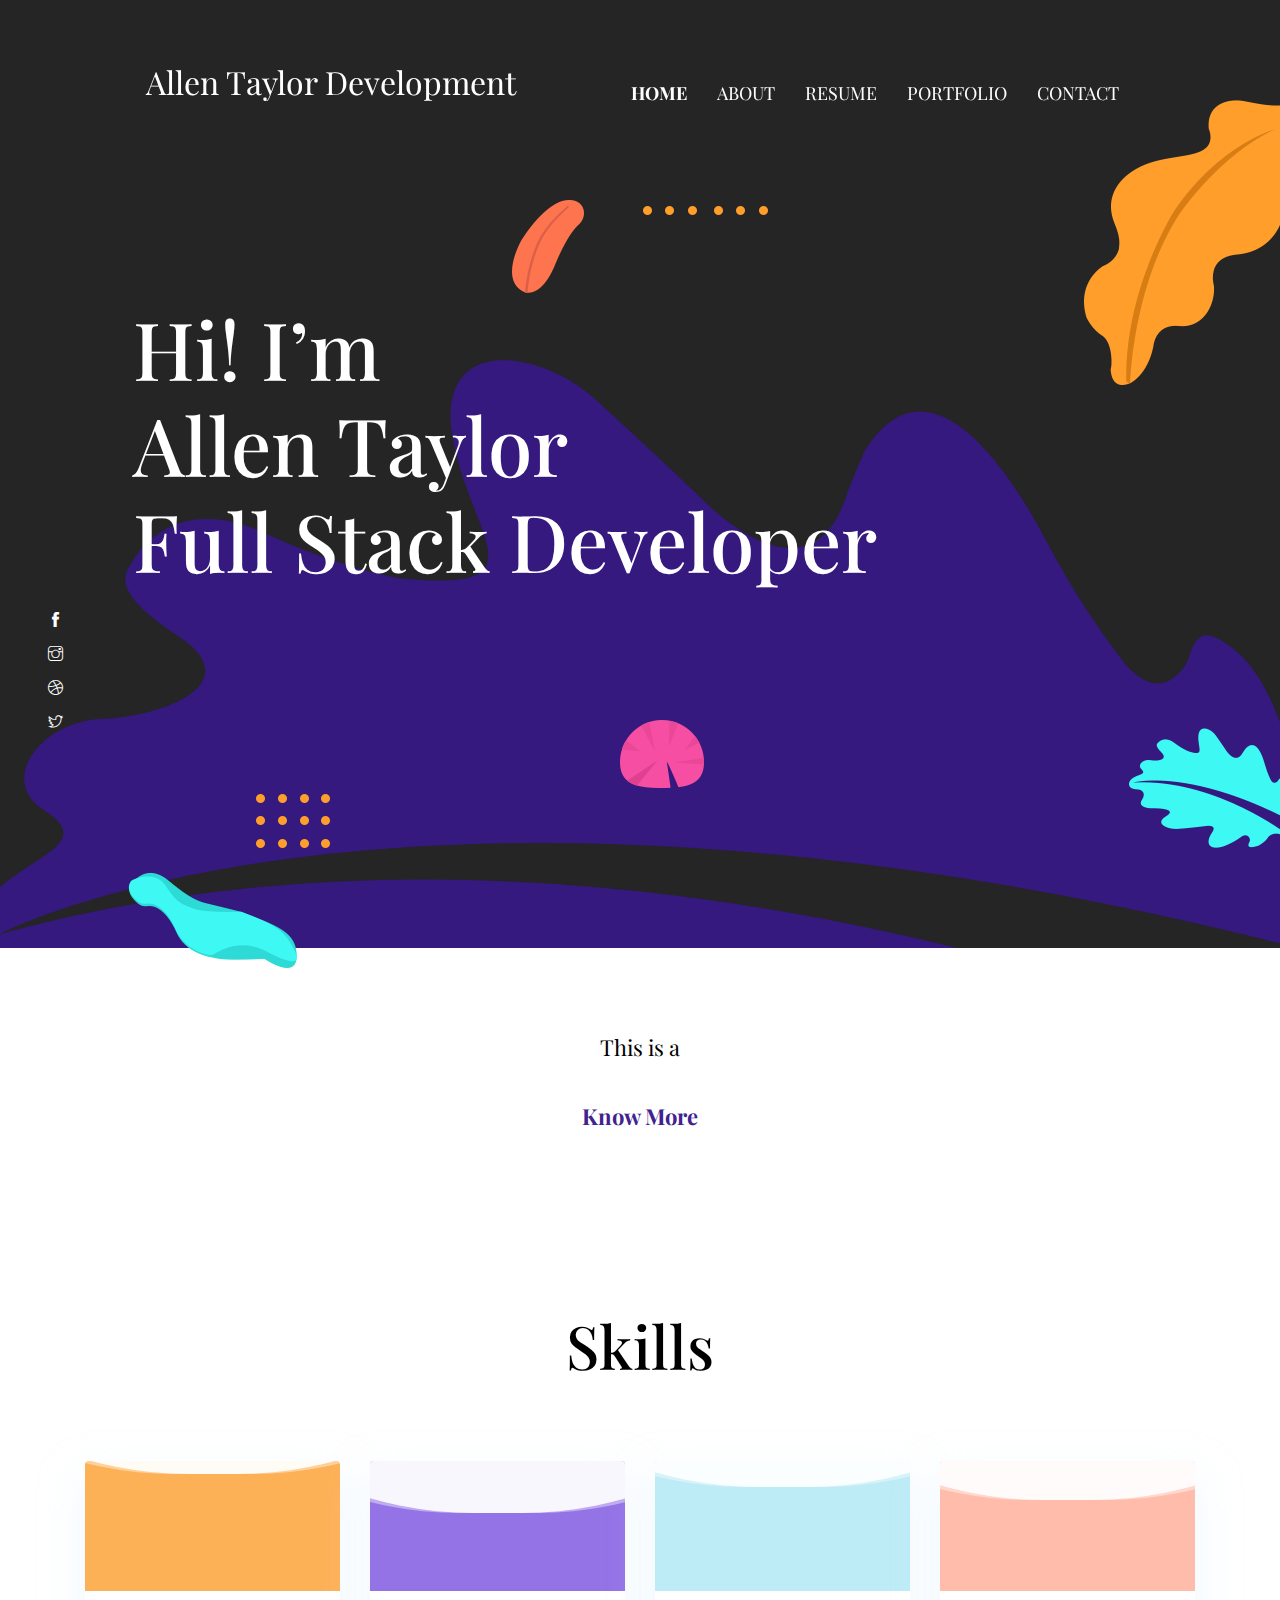
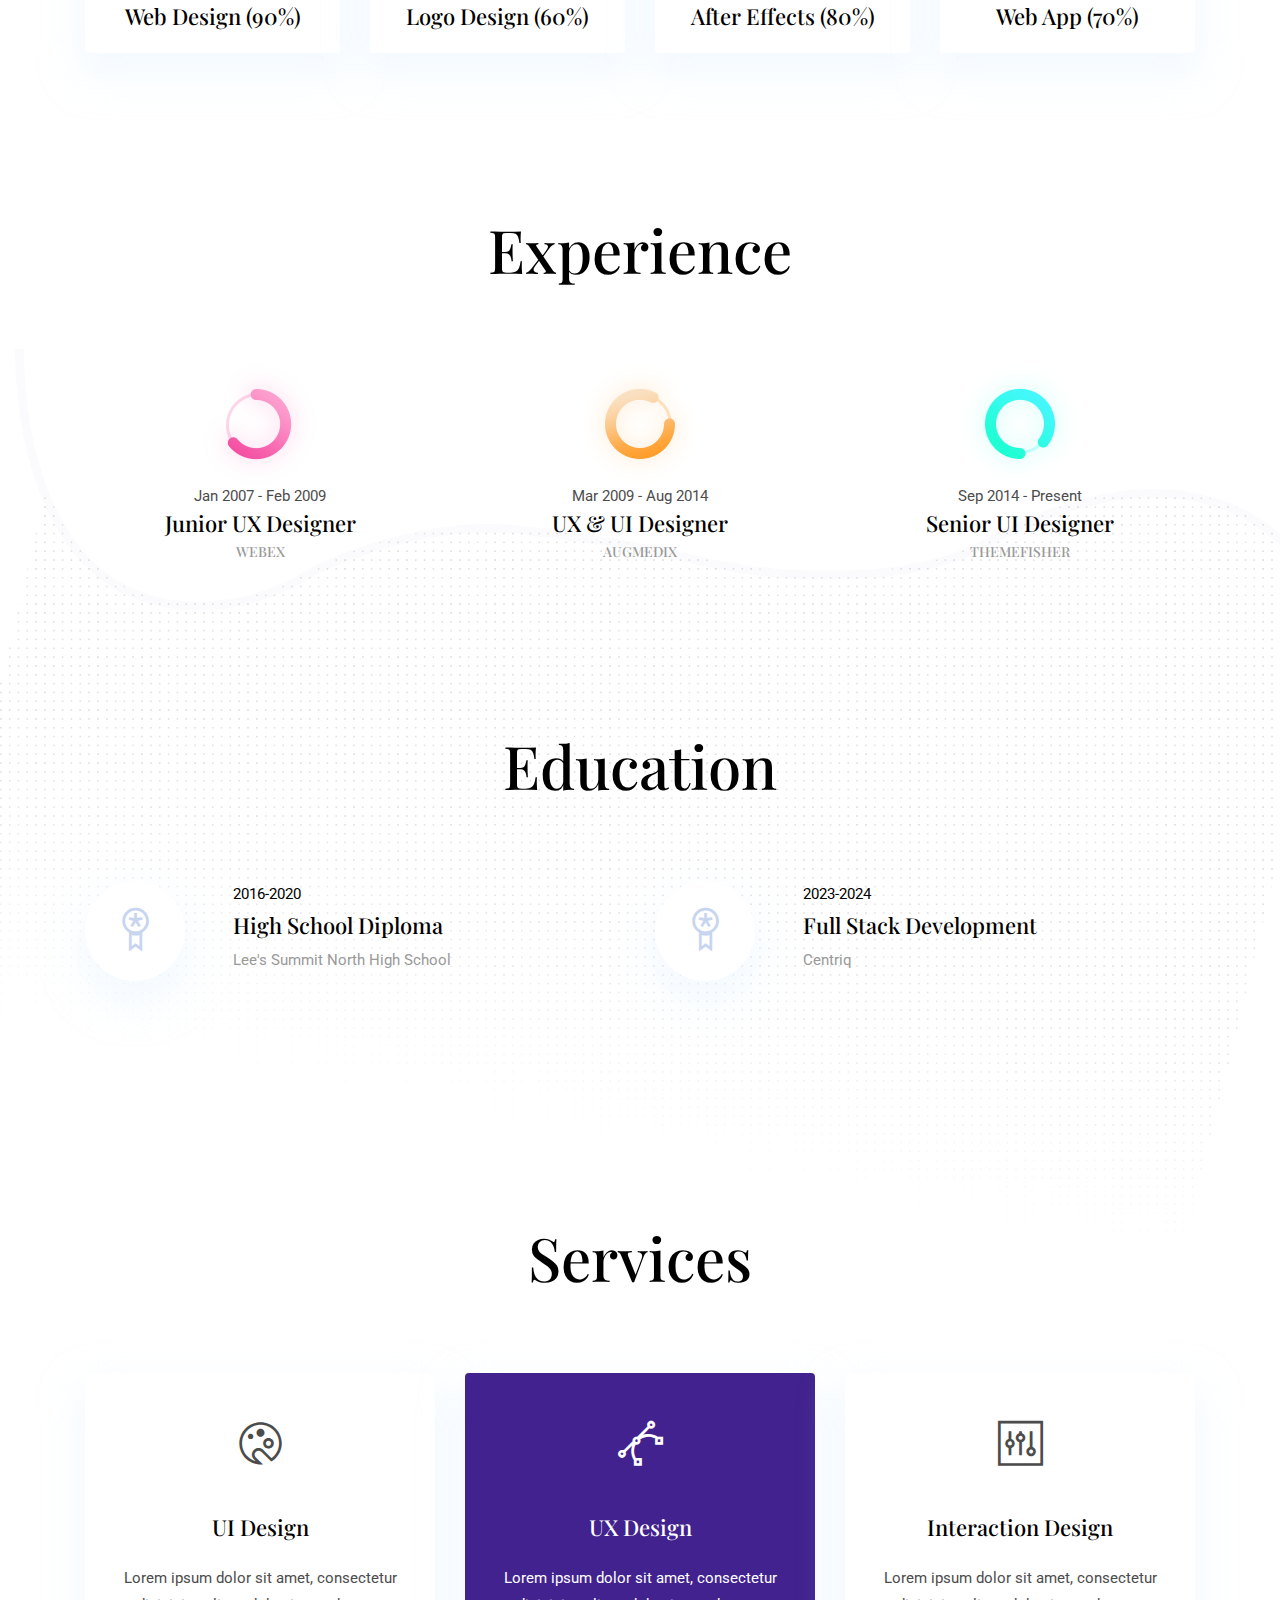
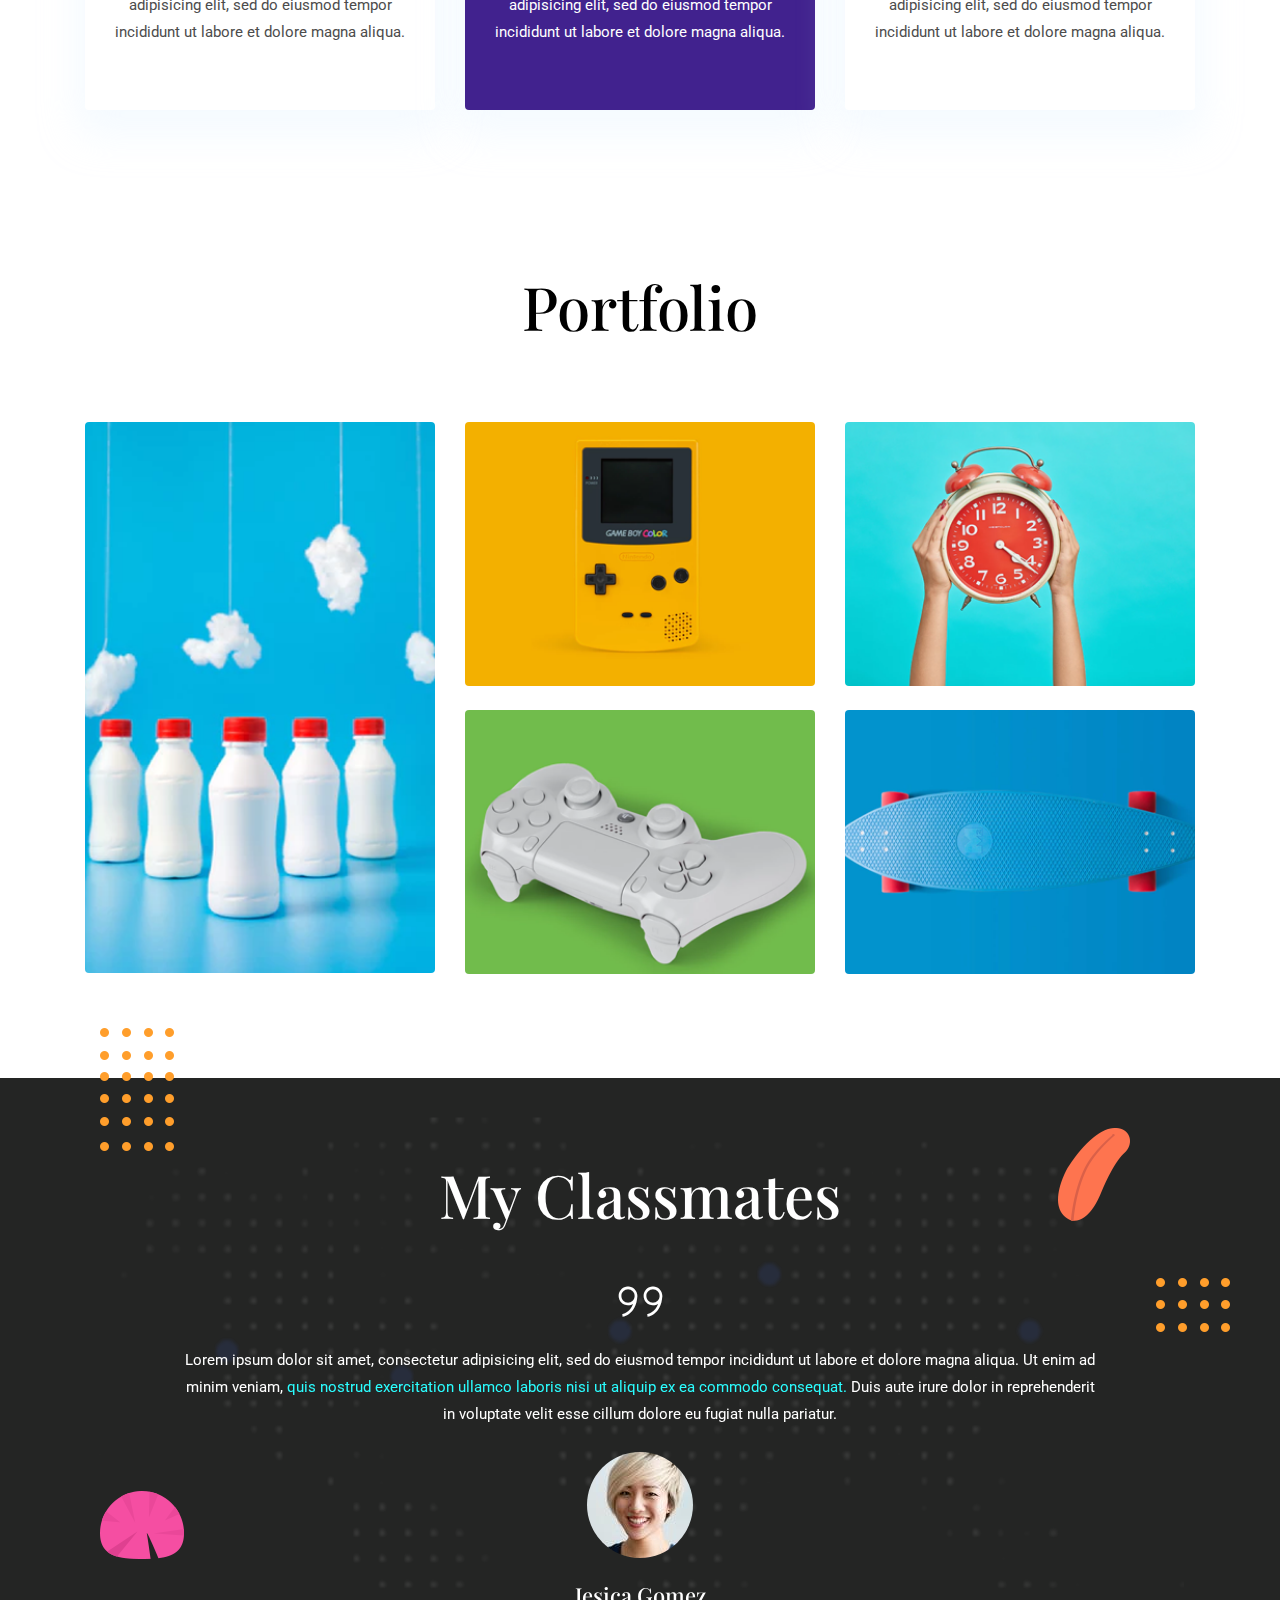
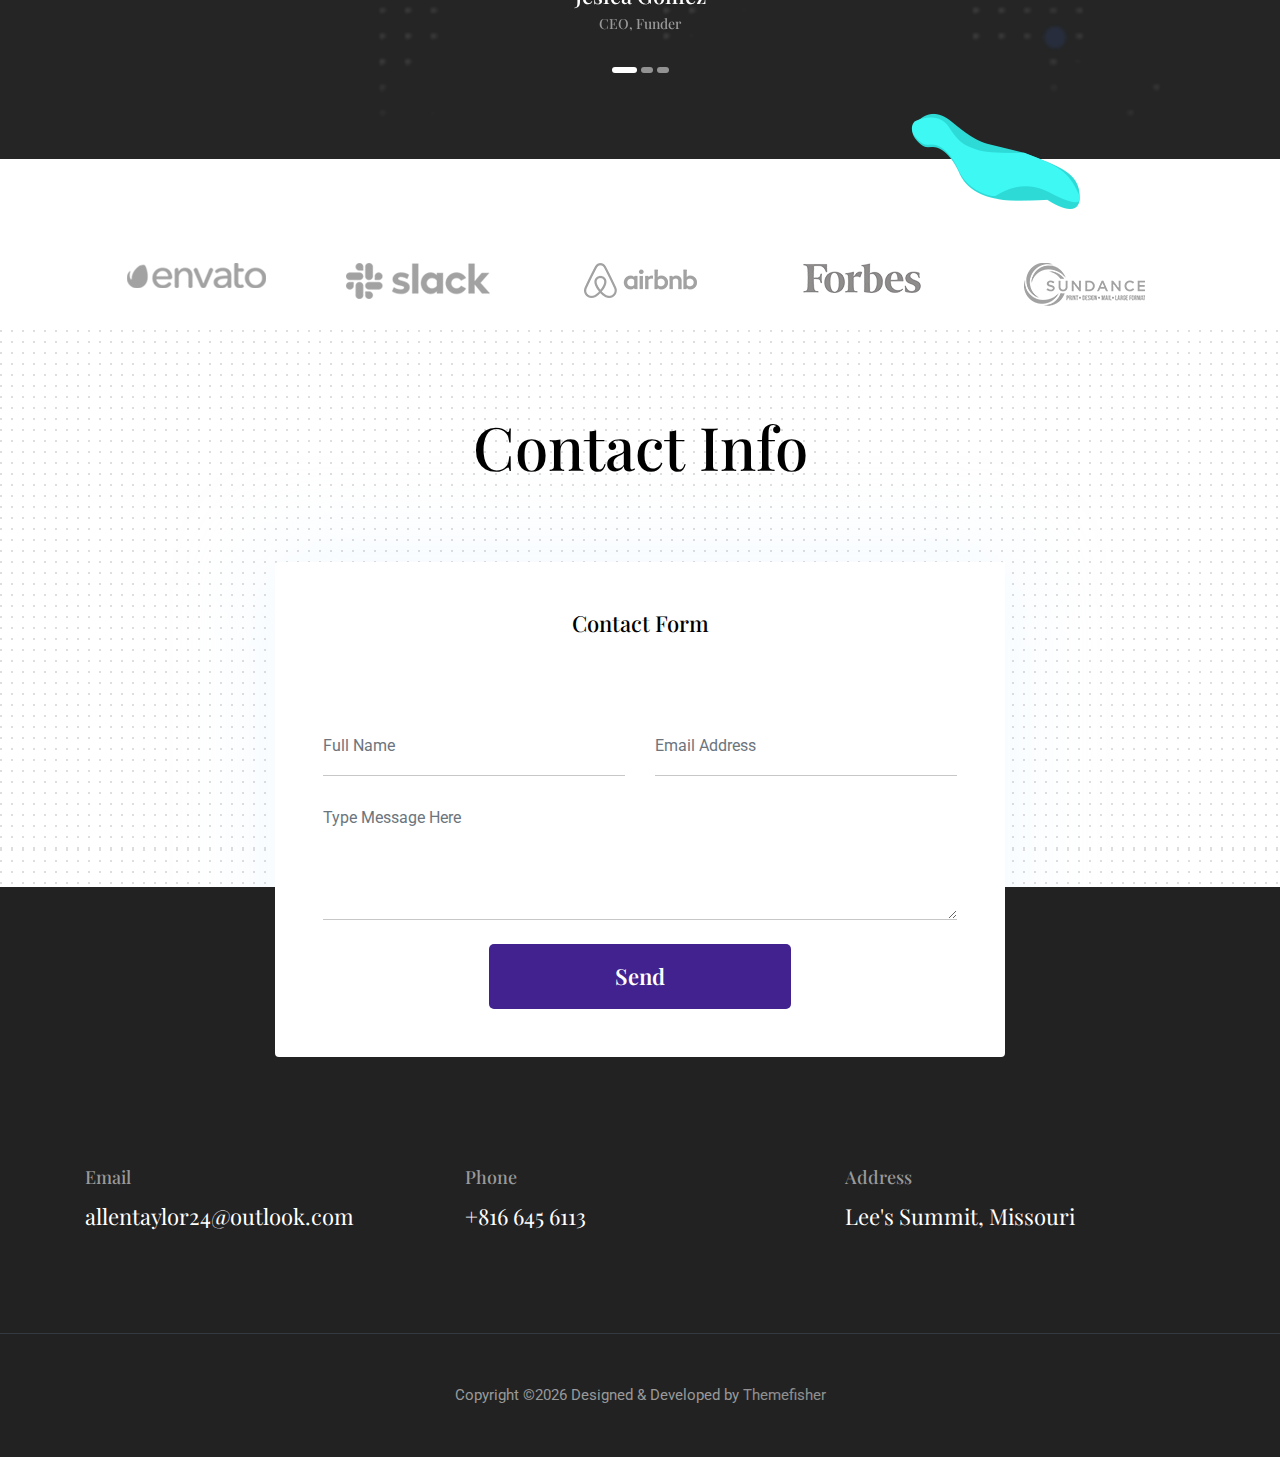
==== commit 44d59f5e: "Made changes to personal site" ====
--- a/index.html
+++ b/index.html
@@ -139,10 +139,7 @@
   <div class="container">
     <div class="row">
       <div class="col-lg-10 mx-auto text-center">
-        <p class="font-secondary paragraph-lg text-dark">Lorem ipsum dolor sit amet, consectetur adipisicing elit, sed
-          do eiusmod tempor incididunt ut labore et dolore magna aliqua. Ut enim ad minim veniam, quis nostrud
-          exercitation ullamco laboris nisi ut aliquip ex ea commodo consequat. Duis aute irure dolor in reprehenderit
-          in voluptate velit esse cillum dolore eu fugiat nulla pariatur.</p>
+        <p class="font-secondary paragraph-lg text-dark">This is a </p>
         <a href="about.html" class="btn btn-transparent">know more</a>
       </div>
     </div>
@@ -245,9 +242,9 @@
             <i class="ti-medall icon icon-light icon-bg bg-white shadow rounded-circle d-block"></i>
           </div>
           <div>
-            <p class="text-dark mb-1">2006</p>
-            <h4>Marters in UX Design</h4>
-            <p class="mb-0 text-light">Masassusets Institute of Technology</p>
+            <p class="text-dark mb-1">2016-2020</p>
+            <h4>High School Diploma</h4>
+            <p class="mb-0 text-light">Lee's Summit North High School</p>
           </div>
         </div>
       </div>
@@ -257,38 +254,12 @@
             <i class="ti-medall icon icon-light icon-bg bg-white shadow rounded-circle d-block"></i>
           </div>
           <div>
-            <p class="text-dark mb-1">2004</p>
-            <h4>Honours in Fine Arts</h4>
-            <p class="mb-0 text-light">Harvard University</p>
-          </div>
-        </div>
-      </div>
-      <div class="col-lg-6 col-md-6 mb-80">
-        <div class="d-flex">
-          <div class="mr-lg-5 mr-3">
-            <i class="ti-medall icon icon-light icon-bg bg-white shadow rounded-circle d-block"></i>
-          </div>
-          <div>
-            <p class="text-dark mb-1">2000</p>
-            <h4>Higher Secondary Certificat</h4>
-            <p class="mb-0 text-light">Cardiff School</p>
-          </div>
-        </div>
-      </div>
-      <div class="col-lg-6 col-md-6 mb-80">
-        <div class="d-flex">
-          <div class="mr-lg-5 mr-3">
-            <i class="ti-medall icon icon-light icon-bg bg-white shadow rounded-circle d-block"></i>
-          </div>
-          <div>
-            <p class="text-dark mb-1">1998</p>
-            <h4>Secondary School Certificate</h4>
-            <p class="mb-0 text-light">Cardiff School</p>
-          </div>
-        </div>
-      </div>
-    </div>
-  </div>
+            <p class="text-dark mb-1">2023-2024</p>
+            <h4>Full Stack Development</h4>
+            <p class="mb-0 text-light">Centriq</p>
+          </div>
+        </div>
+      </div>
   <!-- bg image -->
   <img class="img-fluid edu-bg-image w-100" src="images/backgrounds/education-bg.png" alt="bg-image">
 </section>
@@ -405,7 +376,7 @@
   <div class="container">
     <div class="row">
       <div class="col-12 text-center">
-        <h2 class="section-title text-white mb-5">Testimonials</h2>
+        <h2 class="section-title text-white mb-5">My Classmates</h2>
       </div>
       <div class="col-lg-10 mx-auto testimonial-slider">
         <!-- slider-item -->
@@ -490,56 +461,7 @@
 </section>
 <!-- /client logo slider -->
 
-<!-- blog -->
-<section class="section">
-  <div class="container">
-    <div class="row">
-      <div class="col-12 text-center">
-        <h2 class="section-title">Blogs</h2>
-      </div>
-      <div class="col-lg-4 col-sm-6 mb-4 mb-lg-0">
-        <article class="card shadow">
-          <img class="rounded card-img-top" src="images/blog/post-3.jpg" alt="post-thumb">
-          <div class="card-body">
-            <h4 class="card-title"><a class="text-dark" href="blog-single.html">Amazon increase income 1.5 Million</a>
-            </h4>
-            <p class="cars-text">Lorem ipsum dolor sit amet, consectetur adipisicing elit, sed do eiusmod tempor
-              incididunt ut labore et
-              dolore magna aliqua.</p>
-            <a href="blog-single.html" class="btn btn-xs btn-primary">Read More</a>
-          </div>
-        </article>
-      </div>
-      <div class="col-lg-4 col-sm-6 mb-4 mb-lg-0">
-        <article class="card shadow">
-          <img class="rounded card-img-top" src="images/blog/post-4.jpg" alt="post-thumb">
-          <div class="card-body">
-            <h4 class="card-title"><a class="text-dark" href="blog-single.html">Amazon increase income 1.5 Million</a>
-            </h4>
-            <p class="cars-text">Lorem ipsum dolor sit amet, consectetur adipisicing elit, sed do eiusmod tempor
-              incididunt ut labore et
-              dolore magna aliqua.</p>
-            <a href="blog-single.html" class="btn btn-xs btn-primary">Read More</a>
-          </div>
-        </article>
-      </div>
-      <div class="col-lg-4 col-sm-6 mb-4 mb-lg-0">
-        <article class="card shadow">
-          <img class="rounded card-img-top" src="images/blog/post-2.jpg" alt="post-thumb">
-          <div class="card-body">
-            <h4 class="card-title"><a class="text-dark" href="blog-single.html">Amazon increase income 1.5 Million</a>
-            </h4>
-            <p class="cars-text">Lorem ipsum dolor sit amet, consectetur adipisicing elit, sed do eiusmod tempor
-              incididunt ut labore et
-              dolore magna aliqua.</p>
-            <a href="blog-single.html" class="btn btn-xs btn-primary">Read More</a>
-          </div>
-        </article>
-      </div>
-    </div>
-  </div>
-</section>
-<!-- /blog -->
+
 
 <!-- contact -->
 <section class="section section-on-footer" data-background="images/backgrounds/bg-dots.png">
@@ -580,15 +502,15 @@
       <div class="row">
         <div class="col-md-4">
           <h5 class="text-light">Email</h5>
-          <p class="text-white paragraph-lg font-secondary">steve.fruits@email.com</p>
+          <p class="text-white paragraph-lg font-secondary">allentaylor24@outlook.com</p>
         </div>
         <div class="col-md-4">
           <h5 class="text-light">Phone</h5>
-          <p class="text-white paragraph-lg font-secondary">+880 2544 658 256</p>
+          <p class="text-white paragraph-lg font-secondary">+816 645 6113</p>
         </div>
         <div class="col-md-4">
           <h5 class="text-light">Address</h5>
-          <p class="text-white paragraph-lg font-secondary">125/A, CA Commercial Area, California, USA</p>
+          <p class="text-white paragraph-lg font-secondary">Lee's Summit, Missouri</p>
         </div>
       </div>
     </div>
--- a/css/style.css
+++ b/css/style.css
@@ -248,7 +248,7 @@
 }
 
 .bg-primary {
-  background: #41228e !important;
+  background: #242524 !important;
 }
 
 .bg-gray {
@@ -416,7 +416,7 @@
   transition: 0.3s ease;
 }
 .navigation.nav-bg {
-  background-color: #41228e;
+  background-color: #242524;
   padding: 15px 100px;
 }
 @media (max-width: 991px) {
@@ -432,6 +432,7 @@
 }
 
 .navbar .nav-item .nav-link {
+  font-size: 18px;
   font-family: "Playfair Display", serif;
   text-transform: uppercase;
   padding: 15px;
